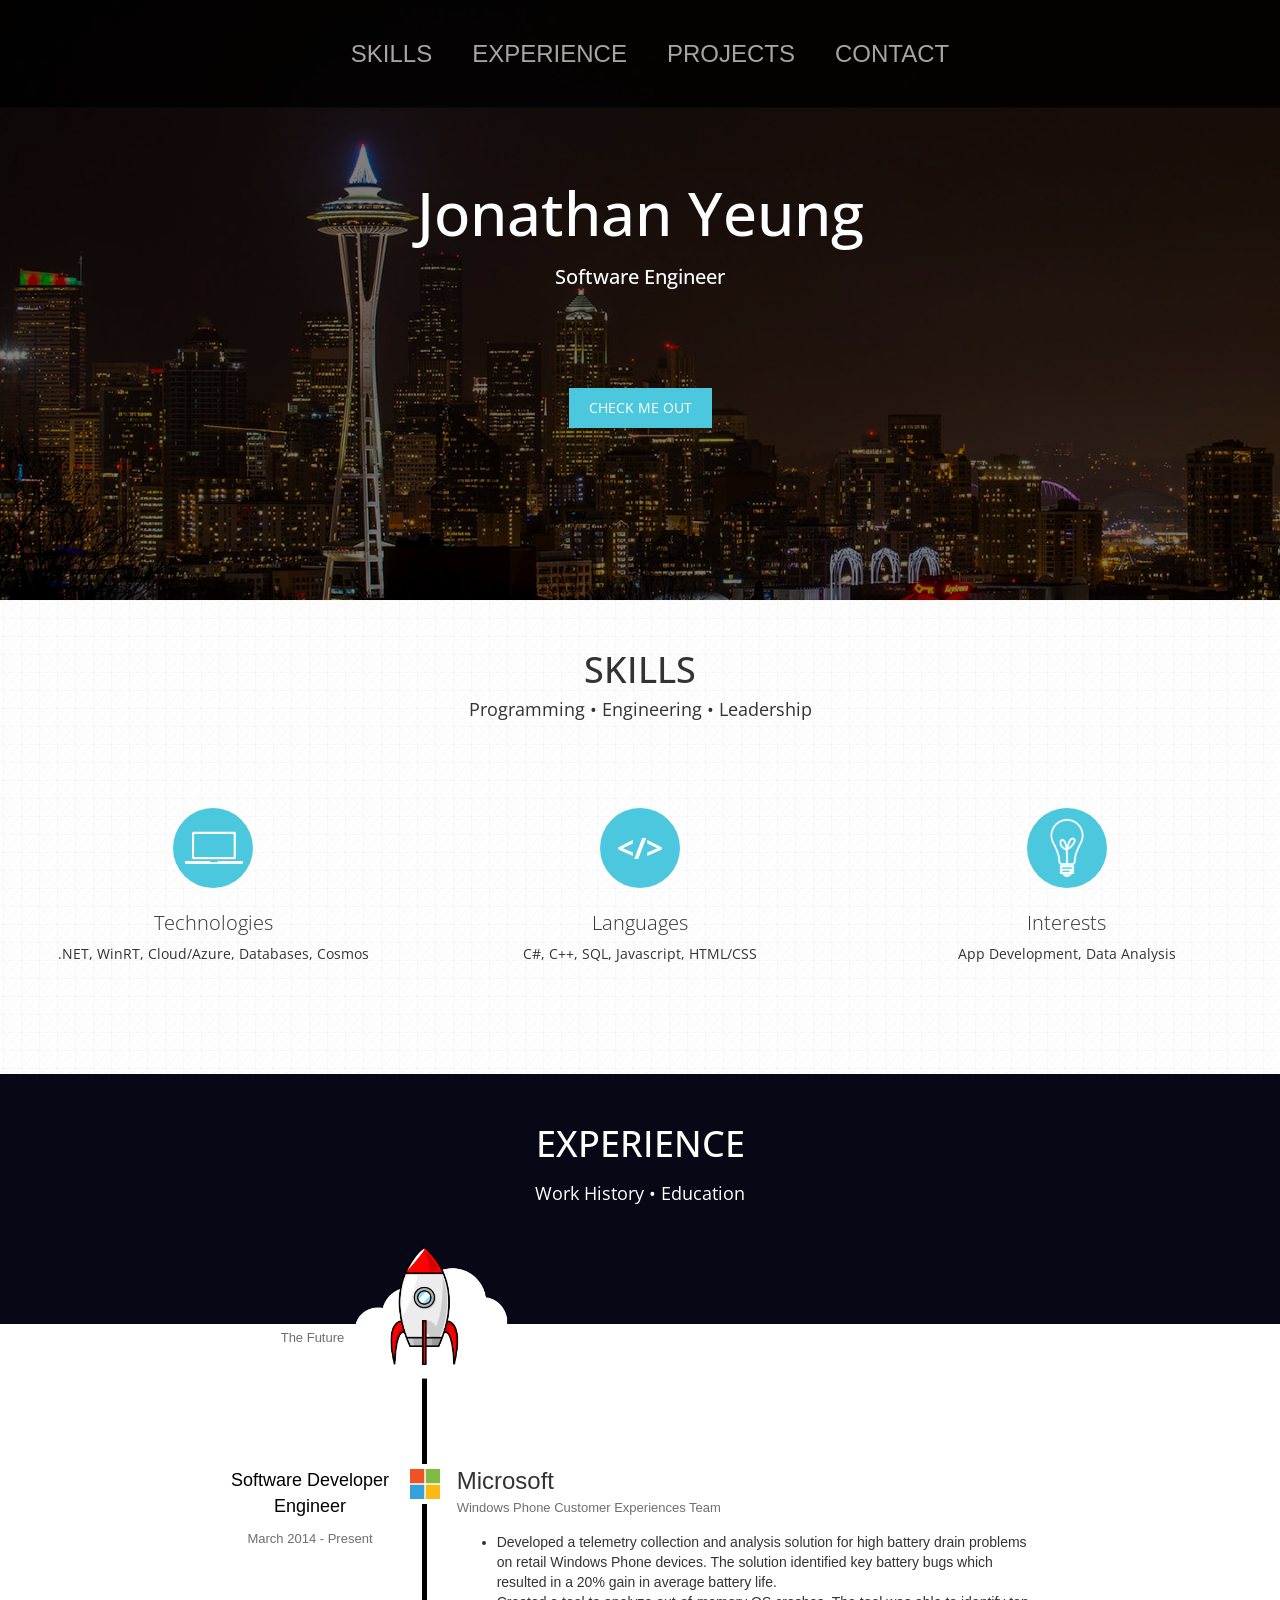
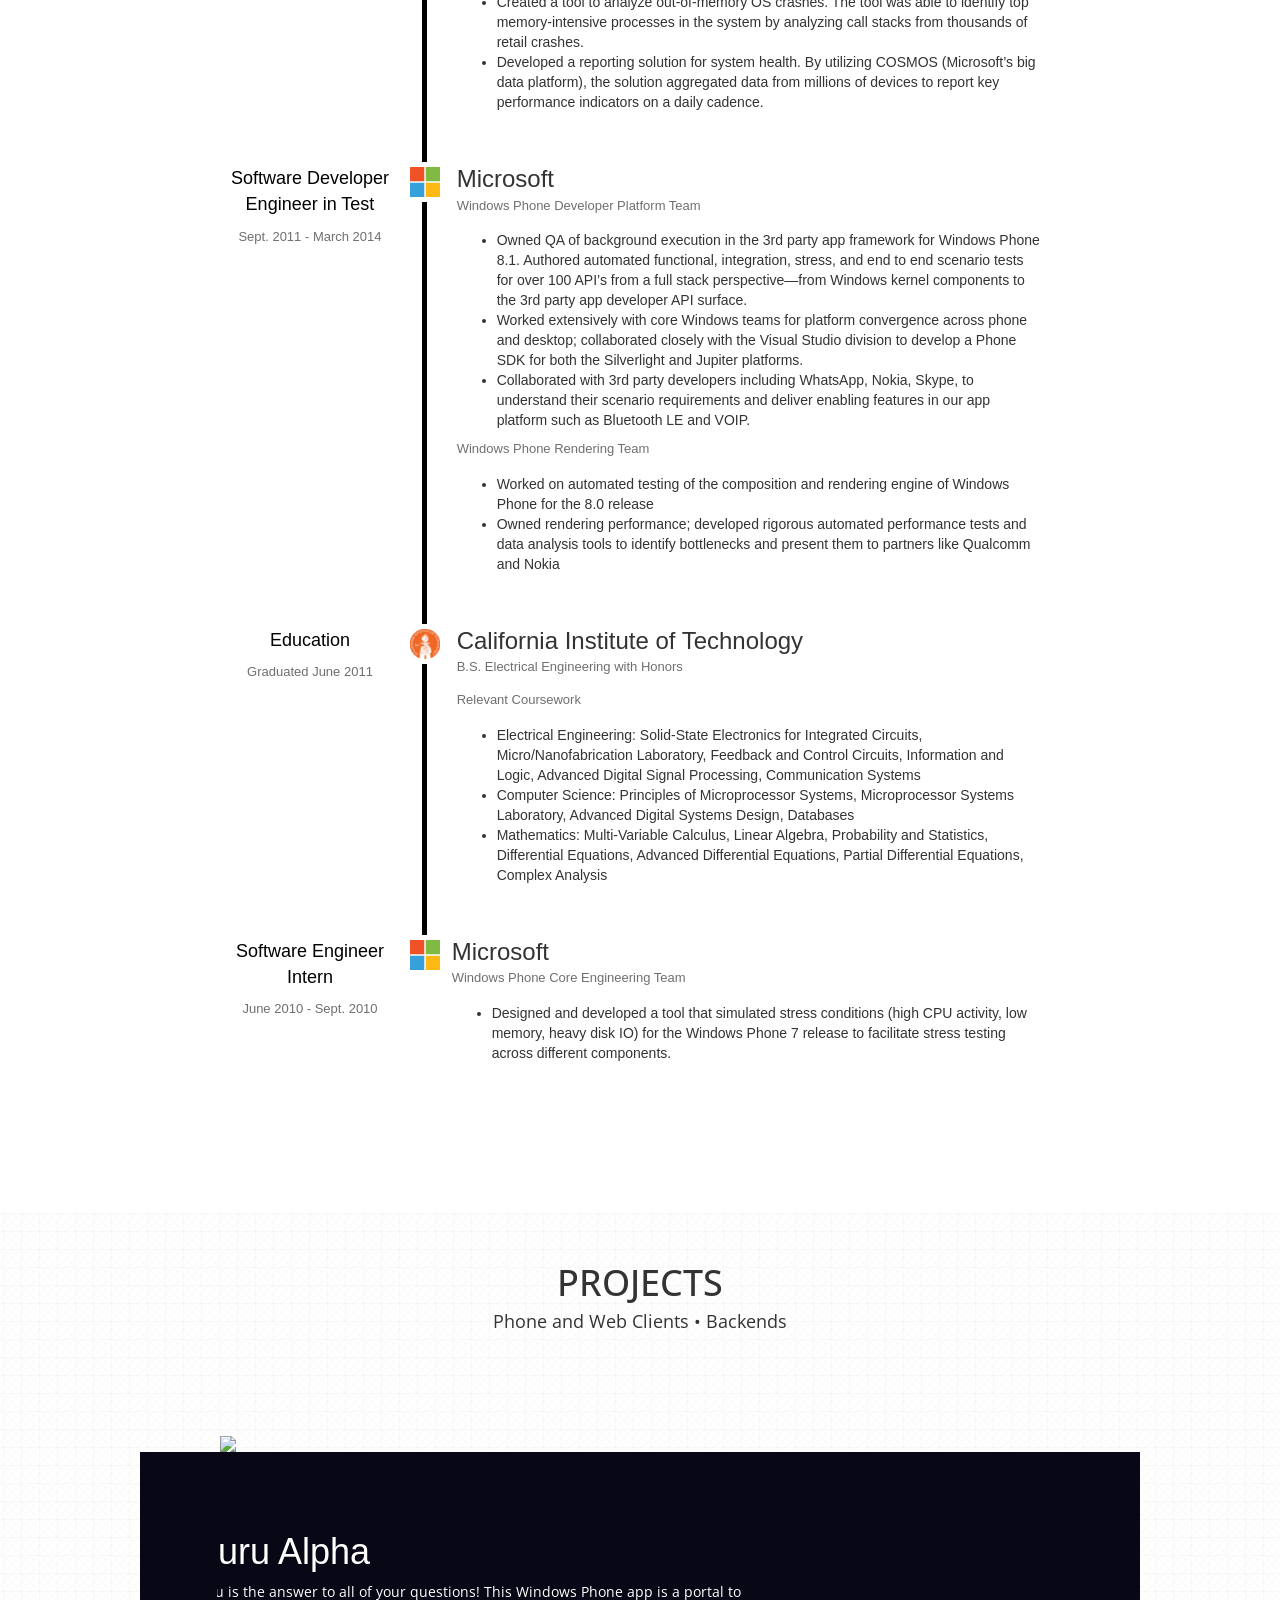
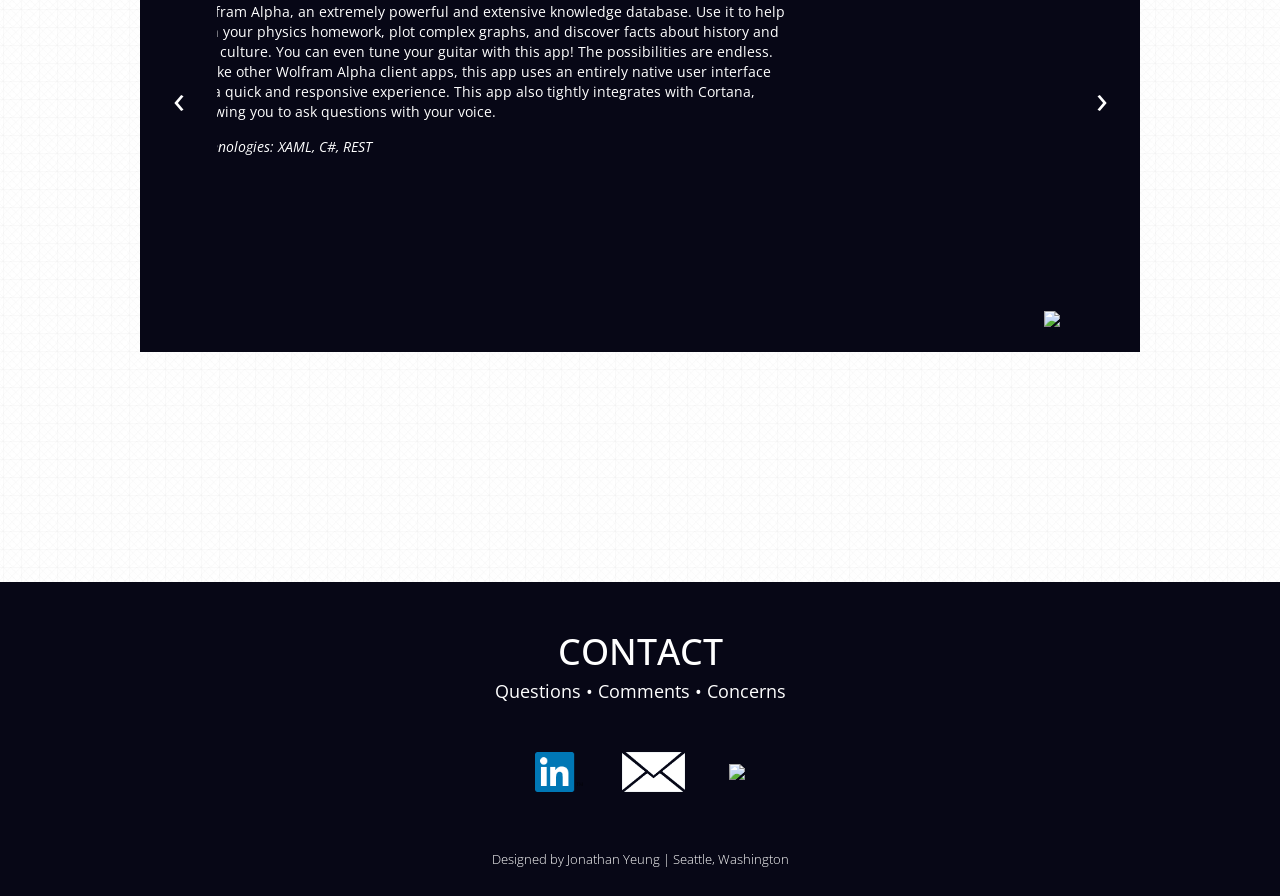
==== PersonalWebsite/PersonalWebsite/Index.html @ 5d7f63a7 "Minor Small Screen changes" ====
﻿<!DOCTYPE html>
<html xmlns="http://www.w3.org/1999/xhtml">
<head>
    <title>Jonathan Yeung</title>

    <meta name="viewport" content="width=device-width, initial-scale=1, minimum-scale=1">

    <!-- jQuery library -->
    <script src="https://ajax.googleapis.com/ajax/libs/jquery/1.11.1/jquery.min.js"></script>

    <!--jQuery UI Library-->
    <script src="https://code.jquery.com/ui/1.11.4/jquery-ui.min.js"></script>

    <!-- Latest compiled JavaScript -->
    <script src="http://maxcdn.bootstrapcdn.com/bootstrap/3.3.5/js/bootstrap.min.js"></script>

    <!--Local Javascript code-->
    <script src="JS/ProjectCarousel.js" type="text/javascript"></script>

    <script src="JS/NavBar.js" type="text/javascript"></script>

    <script src="JS/Main.js" type="text/javascript"></script>

    <!-- Latest compiled and minified CSS -->
    <link rel="stylesheet" href="http://maxcdn.bootstrapcdn.com/bootstrap/3.3.5/css/bootstrap.min.css">

    <link rel="stylesheet" href="CSS/MainPage.css" />
    <link rel="stylesheet" href="CSS/SkillsStyles.css" />
    <link rel="stylesheet" href="CSS/ExperienceStyles.css" />
    <link rel="stylesheet" href="CSS/ProjectsStyles.css" />
    <link rel="stylesheet" href="CSS/ContactStyles.css" />
    <link rel="stylesheet" href="CSS/NavBar.css" />

    <!--Fonts-->
    <link href='http://fonts.googleapis.com/css?family=Open+Sans' rel='stylesheet' type='text/css'>

</head>
<body>
    <div id="imageHeader" style="text-align:center;align-content:center;">

        <nav class="navbar navbar-inverse navbar-fixed-top navBarFixed">
            <!--<div class="container-fluid" id="navBarContainer">-->
            <div class="navbar-header">
                <p class="navbar-brand">Jonathan Yeung</p>
                <button type="button" class="navbar-toggle" data-toggle="collapse" data-target="#myNavbar">
                    <span class="icon-bar"></span>
                    <span class="icon-bar"></span>
                    <span class="icon-bar"></span>
                </button>
            </div>
            <div class="collapse navbar-collapse" id="myNavbar">
                <ul class="nav navbar-nav" id="navlist" style="overflow:hidden">
                    <li id="SkillsNavBarLi">
                        <div>
                            <a>SKILLS</a>
                        </div>
                    </li>
                    <li id="ExperienceNavBarLi">
                        <div>
                            <a>EXPERIENCE</a>
                        </div>
                    </li>
                    <li id="projectsNavBarLi">
                        <div>
                            <a>PROJECTS</a>
                        </div>
                    </li>
                    <li id="contactNavBarLi">
                        <div>
                            <a>CONTACT</a>
                        </div>
                    </li>
                </ul>
            </div>
            <!--</div>-->
        </nav>

        <div class="cover-image-container">
            <div class="darken-image-overlay"></div>
        </div>


        <div id="cover-image-content">
            <h1 id="headerName">Jonathan Yeung</h1>
            <h3 id="headerSubtext">Software Engineer</h3>
            <button id="check-me-out-button" class="accent-button">CHECK ME OUT</button>
        </div>

    </div>

    <div id="SkillsSection" class="row hatch-background">
        <div class="col-sm-12 skills-styles section-content">
            <div class="section-Header" style="margin-bottom:75px;">
                <h1 class="section-Titles">SKILLS</h1>
                <h5 class="section-Subtitles">Programming • Engineering • Leadership</h5>
            </div>

            <div class="col-sm-4">
                <div class="skills-circle">
                    <img class="skills-circle-content " src="Images/Skills/laptop.png" width="60" />
                </div>
                <h5>Technologies</h5>
                <p>.NET, WinRT, Cloud/Azure, Databases, Cosmos</p>
            </div>

            <div class="col-sm-4">
                <div class="skills-circle">
                    <p class="skills-circle-content">&#60;&sol;&#62;</p>
                </div>
                <h5>Languages</h5>
                <p>C#, C++, SQL, Javascript, HTML/CSS</p>
            </div>

            <div class="col-sm-4">
                <div class="skills-circle">
                    <img class="skills-circle-content" src="Images/Skills/lite-bulb-icon.png" width="60" />
                </div>
                <h5>Interests</h5>
                <p>App Development, Data Analysis</p>
            </div>
        </div>
    </div>

    <div id="ExperienceSection" class="row">
        <div class="col-sm-12 section-content">

            <div id="headerBackground" style="width:100%;height:250px;background-color:#070716">
                <div class="section-Header">
                    <h1 class="section-Titles" style="color:white;display:inline-block">EXPERIENCE</h1>
                    <h5 class="section-Subtitles" style="color:white">Work History • Education</h5>
                </div>
            </div>

            <div class="row">
                <div class="hidden-sm col-md-2"></div>

                <div id="timelineContainer" class="col-sm-12 col-md-8">

                    <div class="row">
                        <div class="col-sm-3" id="theFuture">
                            <p class="timelineEntryDate">The Future</p>
                        </div>
                        <div class="timelineDescription container col-sm-9">
                            <img class="rocketImage" src="Images/Experience/RocketProject.png" />
                        </div>

                    </div>


                    <div class="row">
                        <div class="timelineEntry col-sm-3">
                            <p class="timelineEntryHeading">Software Developer Engineer</p>
                            <p class="timelineEntryDate">March 2014 - Present</p>
                        </div>

                        <img class="eventImage" src="Images/Experience/microsoft_logo.svg" />

                        <div class="timelineDescription container col-sm-9">
                            <div class="timelineDescriptionMargins">
                                <div class="timelineDescriptionHeader">Microsoft</div>
                                <div class="timelineDescriptionSubheader">Windows Phone Customer Experiences Team</div>
                                <div class="timelineDescriptionContent">
                                    <ul>
                                        <li>Developed a telemetry collection and analysis solution for high battery drain problems on retail Windows Phone devices.  The solution identified key battery bugs which resulted in a 20% gain in average battery life. </li>
                                        <li>Created a tool to analyze out-of-memory OS crashes.  The tool was able to identify top memory-intensive processes in the system by analyzing call stacks from thousands of retail crashes.</li>
                                        <li>Developed a reporting solution for system health.  By utilizing COSMOS (Microsoft’s big data platform), the solution aggregated data from millions of devices to report key performance indicators on a daily cadence. </li>
                                    </ul>
                                </div>
                            </div>
                        </div>
                    </div>

                    <div class="row">
                        <div class="timelineEntry col-sm-3">
                            <p class="timelineEntryHeading">Software Developer Engineer in Test</p>
                            <p class="timelineEntryDate">Sept. 2011 - March 2014</p>
                        </div>

                        <img class="eventImage" src="Images/Experience/microsoft_logo.svg" />

                        <div class="timelineDescription container col-sm-9">
                            <div class="timelineDescriptionMargins">
                                <div class="timelineDescriptionHeader">Microsoft</div>
                                <div class="timelineDescriptionSubheader">Windows Phone Developer Platform Team</div>
                                <div class="timelineDescriptionContent">
                                    <ul>
                                        <li>Owned QA of background execution in the 3rd party app framework for Windows Phone 8.1.  Authored automated functional, integration, stress, and end to end scenario tests for over 100 API’s from a full stack perspective—from Windows kernel components to the 3rd party app developer API surface. </li>
                                        <li>Worked extensively with core Windows teams for platform convergence across phone and desktop; collaborated closely with the Visual Studio division to develop a Phone SDK for both the Silverlight and Jupiter platforms.  </li>
                                        <li>Collaborated with 3rd party developers including WhatsApp, Nokia, Skype, to understand their scenario requirements and deliver enabling features in our app platform such as Bluetooth LE and VOIP. </li>
                                    </ul>
                                </div>

                                <div class="timelineDescriptionSubheader">Windows Phone Rendering Team</div>
                                <div class="timelineDescriptionContent">
                                    <ul>
                                        <li>Worked on automated testing of the composition and rendering engine of Windows Phone for the 8.0 release</li>
                                        <li>Owned rendering performance; developed rigorous automated performance tests and data analysis tools to identify bottlenecks and present them to partners like Qualcomm and Nokia </li>
                                    </ul>
                                </div>
                            </div>
                        </div>
                    </div>

                    <div class="row">
                        <div class="timelineEntry col-sm-3">
                            <p class="timelineEntryHeading">Education</p>
                            <p class="timelineEntryDate">Graduated June 2011</p>
                        </div>

                        <img class="eventImage" src="Images/Experience/caltech-logo.jpg" />

                        <div class="timelineDescription container col-sm-9">
                            <div class="timelineDescriptionMargins">
                                <div class="timelineDescriptionHeader">California Institute of Technology</div>
                                <div class="timelineDescriptionSubheader">B.S. Electrical Engineering with Honors</div>
                                <div class="timelineDescriptionSubheader">Relevant Coursework</div>
                                <div class="timelineDescriptionContent">
                                    <ul>
                                        <li>Electrical Engineering: Solid-State Electronics for Integrated Circuits, Micro/Nanofabrication Laboratory, Feedback and Control Circuits, Information and Logic, Advanced Digital Signal Processing, Communication Systems </li>
                                        <li>Computer Science: Principles of Microprocessor Systems, Microprocessor Systems Laboratory, Advanced Digital Systems Design, Databases </li>
                                        <li>Mathematics: Multi-Variable Calculus, Linear Algebra, Probability and Statistics, Differential Equations, Advanced Differential Equations, Partial Differential Equations, Complex Analysis </li>
                                    </ul>
                                </div>
                            </div>
                        </div>
                    </div>

                    <div class="row">
                        <div class="timelineEntry col-sm-3" style="border-left:hidden">
                            <p class="timelineEntryHeading">Software Engineer Intern</p>
                            <p class="timelineEntryDate">June 2010 - Sept. 2010</p>
                        </div>

                        <img class="eventImage" src="Images/Experience/microsoft_logo.svg" />

                        <div class="timelineDescription container col-sm-9" style="border-left:hidden;">
                            <div class="timelineDescriptionMargins">
                                <div class="timelineDescriptionHeader">Microsoft</div>
                                <div class="timelineDescriptionSubheader">Windows Phone Core Engineering Team</div>
                                <div class="timelineDescriptionContent">
                                    <ul>
                                        <li>Designed and developed a tool that simulated stress conditions (high CPU activity, low memory, heavy disk IO) for the Windows Phone 7 release to facilitate stress testing across different components.</li>
                                    </ul>
                                </div>
                            </div>
                        </div>
                    </div>
                </div>

                <div class="hidden-sm col-md-2"></div>
            </div>
        </div>
    </div>

    <div id="ProjectsSection" class="row hatch-background">
        <div class="col-sm-12 section-content">
            <div class="section-Header" style="margin-bottom:100px;">
                <h1 class="section-Titles">PROJECTS</h1>
                <h5 class="section-Subtitles">Phone and Web Clients • Backends</h5>
            </div>

            <div class="projectCarousel container">
                <div id="wrapper">
                    <div class="carouselBackground dark-accent-color"></div>
                    <div id="carouselContent">
                        <div class="carouselItem" id="GuruCarousel">
                            <div class="picture">
                                <img src="/Images/GuruAlphaWithChassis.png"/>
                            </div>
                            <div class="contentContainer">
                                <div class="content">
                                    <h1 >Guru Alpha</h1>
                                    <p>
                                        Guru is the answer to all of your questions!  This Windows Phone app is a portal to Wolfram Alpha, an extremely powerful and extensive knowledge database.  Use it to help with your physics homework, plot complex graphs, and discover facts about history and pop culture.  You can even tune your guitar with this app!  The possibilities are endless.

                                        Unlike other Wolfram Alpha client apps, this app uses an entirely native user interface for a quick and responsive experience.  This app also tightly integrates with Cortana, allowing you to ask questions with your voice.
                                    </p>
                                    <p style="margin-top:15px;font-style:italic">Technologies: XAML, C#, REST</p>
                                </div>
                            </div>
                            <div class="badges">
                                <a target="_blank" href="http://www.windowsphone.com/en-us/store/app/guru-alpha/377191d1-e282-4c0f-8c45-fe780cd6ec84">
                                    <img src="/Images/462x120_WP_Store_cyan.png" width="150" />
                                </a>
                            </div>
                        </div>


                        <!--Ozwego-->
                        <div class="carouselItem" id="OzwegoCarousel">
                            <div class="leftContentContainer">
                                <div class="content" style="width:50%">
                                    <h1>Ozwego</h1>
                                    <p>
                                        Ozwego is a real-time multiplayer word game for the Windows Store. Ozwego mimics the gameplay of the popular fast paced game of Bananagrams. Users can find friends to play against, or face other online users through the matchmaking system.

                                        Ozwego uses the Xaml/C# framework for its client implementation. The UI is optimized for both touch and mouse, so that both desktop and tablet users can play competitively against each other.

                                        The backend is implemented in C# on a Windows Azure Virtual Machine, for a highly scalable solution that can support thousands of players. The backend was designed to be multi-instance with a frontend load balancer to guarantee the service will have 99.9% uptime as per Azure's Service Level Agreement.
                                    </p>
                                    <p style="margin-top:15px;font-style:italic">Technologies: Windows Azure, TCP, XAML, C#</p>
                                </div>
                            </div>
                            <div class="rightPicture">
                                <img src="/Images/Tablet_Ozwego_left_angle_1.png" width="100%" />
                                <!--<img src="/Images/Tablet_Ozwego_left_angle_1.png" width="450" />-->
                            </div>
                            <div class="badges" style="bottom:7%">
                                <a target="_blank" href="https://github.com/jonathanyeung/ozwego">
                                    <img src="/Images/GitHub-Mark-Light-120px-plus.png" width="40" style="float:left;clear:both;" />
                                    <img src="/Images/GitHub_Logo.png" width="40" style="float:left;clear:both" />
                                </a>
                            </div>
                        </div>

                        <!--Point Reader-->
                        <div class="carouselItem" id="PointReaderCarousel">
                            <div class="picture">
                                <img src="/Images/PointReaderWithChassis.png" width="300" />
                            </div>
                            <div class="contentContainer">
                                <div class="content">
                                    <h1>Point Reader</h1>
                                    <p>
                                        Point Reader is a Windows Phone app that lets you speed read through a method called rapid
                                        serial visual presentation. When people read books, they have to
                                        carefully scrutinize each word and reset their gaze when the end
                                        of a line is reached. Considering how many lines are in a novel,
                                        this slow down can be a significant amount of time! Point reader
                                        flashes words one by one in a fixed position, so that your eyes
                                        can remain focused in one spot. This results in faster reading
                                        speeds. Researchers have found that with this technique, people
                                        are able to read 33% faster on average. With practice, people can
                                        read even faster.
                                    </p>
                                    <p style="margin-top:15px;font-style:italic">Technologies: Silverlight, XAML, C#, OAuth</p>
                                </div>
                            </div>
                            <div class="badges">
                                <a target="_blank" href="http://www.windowsphone.com/en-us/store/app/point-reader/8940b4e1-c8dc-424a-9d30-098ef9911dcb">
                                    <img src="/Images/462x120_WP_Store_cyan.png" width="150" />
                                </a>
                            </div>
                        </div>
                    </div>
                </div>
                <button class="prevButton dark-accent-color">
                    <p>&#8249;</p>
                </button>

                <button class="nextButton dark-accent-color">
                    <p>&#8250;</p>
                </button>
            </div>
        </div>
    </div>


    <div id="ContactSection" class="row  dark-accent-color">
        <div class="col-sm-12 section-content" style="margin-bottom:0px;">
            <h1 class="section-Titles" style="color:white">CONTACT</h1>
            <h5 class="section-Subtitles" style="color:white">Questions  •  Comments  •  Concerns</h5>

            <br />
            <br />

            <div>
                <ul id="contactLinks">

                    <li style="padding-right:35px">
                        <a target="_blank" href="https://www.linkedin.com/profile/view?id=282180534">
                            <img src="Images/Contact/In-2C-54px-TM.png" />
                        </a>
                    </li>
                    <li>
                        <a target="_top" href="mailto:jonathanyeung@outlook.com">
                            <img src="Images/Contact/Mail.png" />
                        </a>
                    </li>
                    <li>
                        <a target="_blank" href="https://www.facebook.com/jonathan.w.yeung">
                            <img src="/Images/Contact/FB-f-Logo__blue_58.png" />
                        </a>
                    </li>
                    <!--<li>
                        <a target="_blank" href="https://twitter.com/YEUNG_MONEY">
                            <img src="Images/Contact/TwitterLogo.png" width="40" />
                        </a>
                    </li>-->
                </ul>
            </div>

            <br />
            <br />

            <h5 class="contactSubText">Designed by Jonathan Yeung | Seattle, Washington</h5>

            <br />
        </div>
    </div>

</body>
</html>
---- PersonalWebsite/PersonalWebsite/CSS/MainPage.css ----
﻿body {
    overflow-x: hidden;
}

.hatch-background {
    background-image: url(../Images/pattern-grid@1x.jpg);
    background-repeat: repeat;
    background-color: red;
    background-size: 18px 18px;
}

.column-reference {
    text-align: center;
    background-color: lightgreen;
    height: 50px;
}

#headerName {
    font-size: 60px;
}

#headerSubtext {
    font-size: 20px;
    margin-bottom: 100px;
}

#cover-image-content {
    position: absolute;
    top: 160px;
    width: 800px;
    margin-left: -400px;
    left: 50%;
    font-family: 'Open Sans', sans-serif;
    color: white;
}

.cover-image-container {
    position: relative;
    width: 100%;
    height: 600px;
    background-size: cover;
    background-image: url("../Images/SkylineForWebsite.jpg");
    background-position: 50% 20%;
    margin: 0 auto;
}

    .cover-image-container img.wide {
        max-width: 100%;
        max-height: 100%;
        height: auto;
    }

    .cover-image-container img.tall {
        max-height: 100%;
        max-width: 100%;
        width: auto;
    }

​ .section-Header {
    margin-bottom: 100px;
}

.section-Titles {
    font-family: "Open Sans", sans-serif;
    margin-top: 50px;
    font-size: 36px;
    font-weight: 500;
}

.section-Subtitles {
    font-family: "Open Sans", sans-serif;
    font-size: 18px;
    font-weight: 400;
}

.section-content {
    text-align: center;
    margin-bottom: 100px;
}

/*Used to darken a background image to de-emphasize it.*/
.darken-image-overlay {
    width: 100%;
    height: 100%;
    background-color: black;
    position: absolute;
    top: 0;
    left: 0;
    opacity: .5;
}

.accent-button {
    color: white;
    background-color: #4bc8de;
    border-width: 0px;
    font-family: 'Open Sans', sans-serif;
    padding: 10px 20px 10px 20px;
}

.accent-color {
    background-color: #4bc8de;
}

.dark-accent-color {
    background-color: #070716;
}

button:focus {
    outline: 0;
}

a:hover {
    text-decoration: none;
}

/*Small Screens (Phones)*/
@media (max-width: 768px) {
    #headerName {
        font-size: 40px;
    }

    #headerSubtext {
        font-size: 18px;
    }

    .cover-image-container {
        height: 500px;
    }

    .section-Titles {
        font-family: "Open Sans", sans-serif;
        margin-top: 30px;
        font-size: 28px;
        font-weight: 500;
    }

    .section-Subtitles {
        font-family: "Open Sans", sans-serif;
        font-size: 14px;
        font-weight: 400;
    }

    /*​ .section-Header {
        margin-bottom: 50px;
    }*/
}
---- PersonalWebsite/PersonalWebsite/CSS/SkillsStyles.css ----
﻿.skills-styles {
    background-image: url(../Images/pattern-grid@1x.jpg);
    background-repeat: repeat;
    background-color: red;
    background-size: 18px 18px;
}

.skills-circle {
    display: inline-block;
    width: 80px;
    height: 80px;
    border-radius: 40px;
    -webkit-border-radius: 40px;
    -moz-border-radius: 40px;
    background-color: #4bc8de;
    margin: 1em;
    text-align: center;
        
}

.skills-circle-content{
    color: white;
    vertical-align: middle;
    font-size: 30px;
    font-weight: bold;  
    text-align: center;
    position: relative;
    top: 50%;
    -ms-transform: translateY(-50%);
    -webkit-transform: translateY(-50%);
    transform: translateY(-50%);
}

h5{
    font-family:"Open Sans", sans-serif;
    font-weight: 300;
    font-size: 20px;
}

p{
    font-family:"Open Sans", sans-serif;
    font-weight: 400;
    font-size: 14px;
}
---- PersonalWebsite/PersonalWebsite/CSS/ExperienceStyles.css ----
﻿#timelineContainer {
    align-content: center;
}

.timelineEntry {
    float: left;
    padding-right: 20px;
    vertical-align: middle;
    margin-top: 4px;
}

.timelineEntryHeading {
    font-size: large;
    color: black;
    font-family: 'Segoe UI', Tahoma, Geneva, Verdana, sans-serif;
    font-weight: 500;
    vertical-align: middle;
}

.timelineEntryDate {
    font-size: small;
    font-weight: 400;
    opacity: .7;
    font-family: 'Segoe UI', Tahoma, Geneva, Verdana, sans-serif;
}

.timelineDescription {
    float: left;
    padding-left: 30px;
    border-left: thick solid black;
    font-family: 'Segoe UI', Tahoma, Geneva, Verdana, sans-serif;
}

.timelineDescriptionMargins {
    margin-bottom: 50px;
    margin-right: 20px;
}

.timelineDescriptionHeader {
    font-size: x-large;
    text-align: left;
}

.timelineDescriptionSubheader {
    font-size: small;
    opacity: .7;
    text-align: left;
    margin-bottom: 15px;
}

.timelineDescriptionContent {
    text-align: left;
}

.eventImage {
    position: absolute;
    width: 40px;
    height: 40px;
    margin-left: -17px;
    background-color: white;
    border-width: 5px;
    border-color: white;
    border-style: solid;
    z-index: 10;
    left:25%;
}


.rocketImage {
    float: left;
    width: 200px;
    margin-left: -130px;
    margin-top: -120px;
    margin-bottom: 60px;
}

#theFuture {
    z-index: 10;
    margin-top: 5px;
}

.navbar-brand {
    visibility: collapse;
}


@media (max-width: 768px) {

    .timelineDescription {
        margin-left: 40px;
    }

    .timelineEntry {
        margin-left: 40px;
        border-left: thick solid black;
        text-align: left;
    }

    .timelineEntryHeading {
        margin-left: 10px;
    }

    .timelineEntryDate {
        margin-left: 10px;
    }

    .eventImage {
        left: 40px;
    }

    .rocketImage {
        /*float:none;
        left:0;*/
        margin-top: -160px;
    }

    #theFuture {
        margin-left: 80px;
        position: absolute;
    }
}
---- PersonalWebsite/PersonalWebsite/CSS/ProjectsStyles.css ----
﻿.projectCarousel {
    width: 100%;
    max-width: 1100px;
    height: 500px;
    position: relative;
    display: table;
    margin: auto;
    margin-bottom: 100px;
    padding-left: 50px;
    padding-right: 50px;
}

.carouselBackground {
    width: calc(100% - 100px);
    max-width: 1000px;
    height: 500px;
    position: absolute;
    margin-top: 20px;
    left: 50px;
}

#wrapper {
    width: 100%;
    max-width: 1000px;
    height: 550px;
}

#carouselContent {
    position: relative;
    overflow-x: hidden;
    overflow-y: hidden;
    width: 100%;
    max-width: 100%;
}

.carouselItem {
    position: relative;
    float: left;
    width: 100%;
    max-width: 1000px;
    height: 550px;
}

.picture {
    float: left;
    /*width: 300px;*/
    vertical-align: central;
    margin-left: 8%;
    margin-right: 5%;
    overflow: visible;
}

.content {
    vertical-align: central;
    text-align: left;
    max-width: 600px;
    display: table-cell;
    color: white;
    font-family: 'Segoe UI', Tahoma, Geneva, Verdana, sans-serif;
}

.contentContainer {
    display: table;
    vertical-align: central;
    margin-left: 50px;
    margin-top: 8%;
    margin-right: 3%;
}

.leftContentContainer {
    float: left;
    display: table;
    vertical-align: central;
    margin-top: 7%;
    margin-left: 8%;
    width: 42%;
}

.prevButton, .nextButton {
    outline: none;
    position: absolute;
    width: 7%;
    height: 500px;
    color: white;
    border-width: 0px;
    top: 20px;
    padding: 0;
}

    .prevButton p, .nextButton p {
        font-size: 40px;
    }

.prevButton {
    left: 50px;
}

.nextButton {
    right: 50px;
}

.rightPicture {
    width: 42%;
    float: left;
    margin-top: 7%;
}

#OzwegoCarousel {
    height: 0;
    visibility: collapse;
}

#PointReaderCarousel {
    height: 0;
    visibility: collapse;
}

.picture img {
    width: 100%;
    max-width: 300px;
}

.badges {
    position: absolute;
    right: 8%;
    bottom: 10%;
}

@media (max-width: 768px) {
    .picture img {
        width: 100%;
        max-width: 150px;
    }

    .rightPicture img {
        width: 100%;
        max-width: 150px;
    }

    .picture {
        position: absolute;
        right: 0px;
        margin: 30px;
        margin-top: 12%;
    }

    .rightPicture {
        position: absolute;
        right: 0px;
        margin: 30px;
        margin-top: 12%;
        width: auto;
    }

    .contentContainer {
        margin-top: 12%;
        float: left;
        margin-right: 210px;
    }

    .leftContentContainer {
        margin-top: 12%;
        float: left;
        margin-right: 210px;
        width: auto;
    }

    .prevButton, .nextButton {
        /*outline: none;*/
        outline: thin;
        position: absolute;
        width: 12%;
        height: 12%;
        color: white;
        border-width: 0px;
        /*top: 20px;*/
        line-height: 7%;
    }

        .prevButton p, .nextButton p {
            font-size: 40px;
        }

    .nextButton {
        left: calc(50px + 12%);
    }

    .projectCarousel {
        padding-left: 20px;
        padding-right: 20px;
    }

    .carouselBackground {
        width: calc(100% - 40px);
        left: 20px;
    }


    .badges {
        position: absolute;
        right: 30px;
        bottom: 10%;
    }
}
---- PersonalWebsite/PersonalWebsite/CSS/ContactStyles.css ----
﻿.contactSubText {
    color: white;
    font-family: "Open Sans", sans-serif;
    font-size: 13px;
}

#contactLinks li {
    display: inline;
    list-style-type: none;
    padding-right:40px;
}

#contactLinks {
    padding-right:0px;
}

#contactLinks img {
    height: 40px;
}
---- PersonalWebsite/PersonalWebsite/CSS/NavBar.css ----
﻿/*#region Default Styling */

.navBarFixed {
    background-color: black;
    height: 108px;
    margin-bottom: 0px;
    opacity: .8;
}

#myNavBar {
    font-family: 'Open Sans', sans-serif;
}

#navlist {
    display: inline-block;
    float: none;
}

    #navlist li > div {
        display: table;
        vertical-align: middle;
    }

        #navlist li > div > a {
            display: table-cell;
            color: white;
            opacity: .8;
            cursor: pointer;
        }

.navlistButton {
    border: hidden;
    background: transparent;
}

.navbar-brand{
    margin-left:20px;
    padding:0;
}

.navbar-toggle{
    margin-top:17px;
}

/*#endregion Default Styling*/

/*#region Medium+ Screen Size */

.navBarFixed.lg {
    height: 68px;
}

.navbar-brand.lg {
    visibility: collapse;
    width: 0;
}

#navlist li a.lg {
    display: inline;
    list-style-type: none;
    padding-left: 20px;
    padding-right: 20px;
    line-height: 68px;
    text-align: center;
    font-size: 18px;
}


/*#endregion Medium+ Screen Size*/

/*#region Medium+ Screen Size, ViewPort @ Top*/

.navBarFixed.top {
    height: 108px;
}

#navlist.top {
    font-size: 24px;
}

#navlist li a.top {
    display: inline;
    list-style-type: none;
    padding-left: 20px;
    padding-right: 20px;
    line-height: 108px;
    text-align: center;
}

.navbar-brand.top {
    visibility: collapse;
    width: 0;
    color: red;
}

/*#endregion Medium+ Screen Size, ViewPort @ Top*/

/*#region Small Screen Size*/

.navbar-brand.sm {
    visibility: visible;
    width: auto;
    line-height:68px;
}

.navBarFixed.sm {
    height: auto;
    background-color: #070716;
    opacity: 1;
    padding: 0px;
    height: 68px !important;
    overflow:visible;
}

/*.navBarContainer.sm {
    padding: 0px;
    height: auto;
    line-height: none;
}*/

#navlist li a.sm {
    line-height: 48px !important;
    font-size: 18px !important;
}

.navbar-header.sm {
    margin: 0;
    height:68px;
   
}

#navlist.sm {
    width: 100%;
    margin: 0;
    background-color: #070716;
    padding-left: 20px;
}

#navlist li.sm {
    display: inline;
    list-style-type: none;
    padding-left: 0px;
    padding-right: 0px;
    line-height: normal;
    text-align: center;
}

#myNavbar.sm {
    margin: 0px;
    padding: 0px;
}


/*#endregion Small Screen Size*/
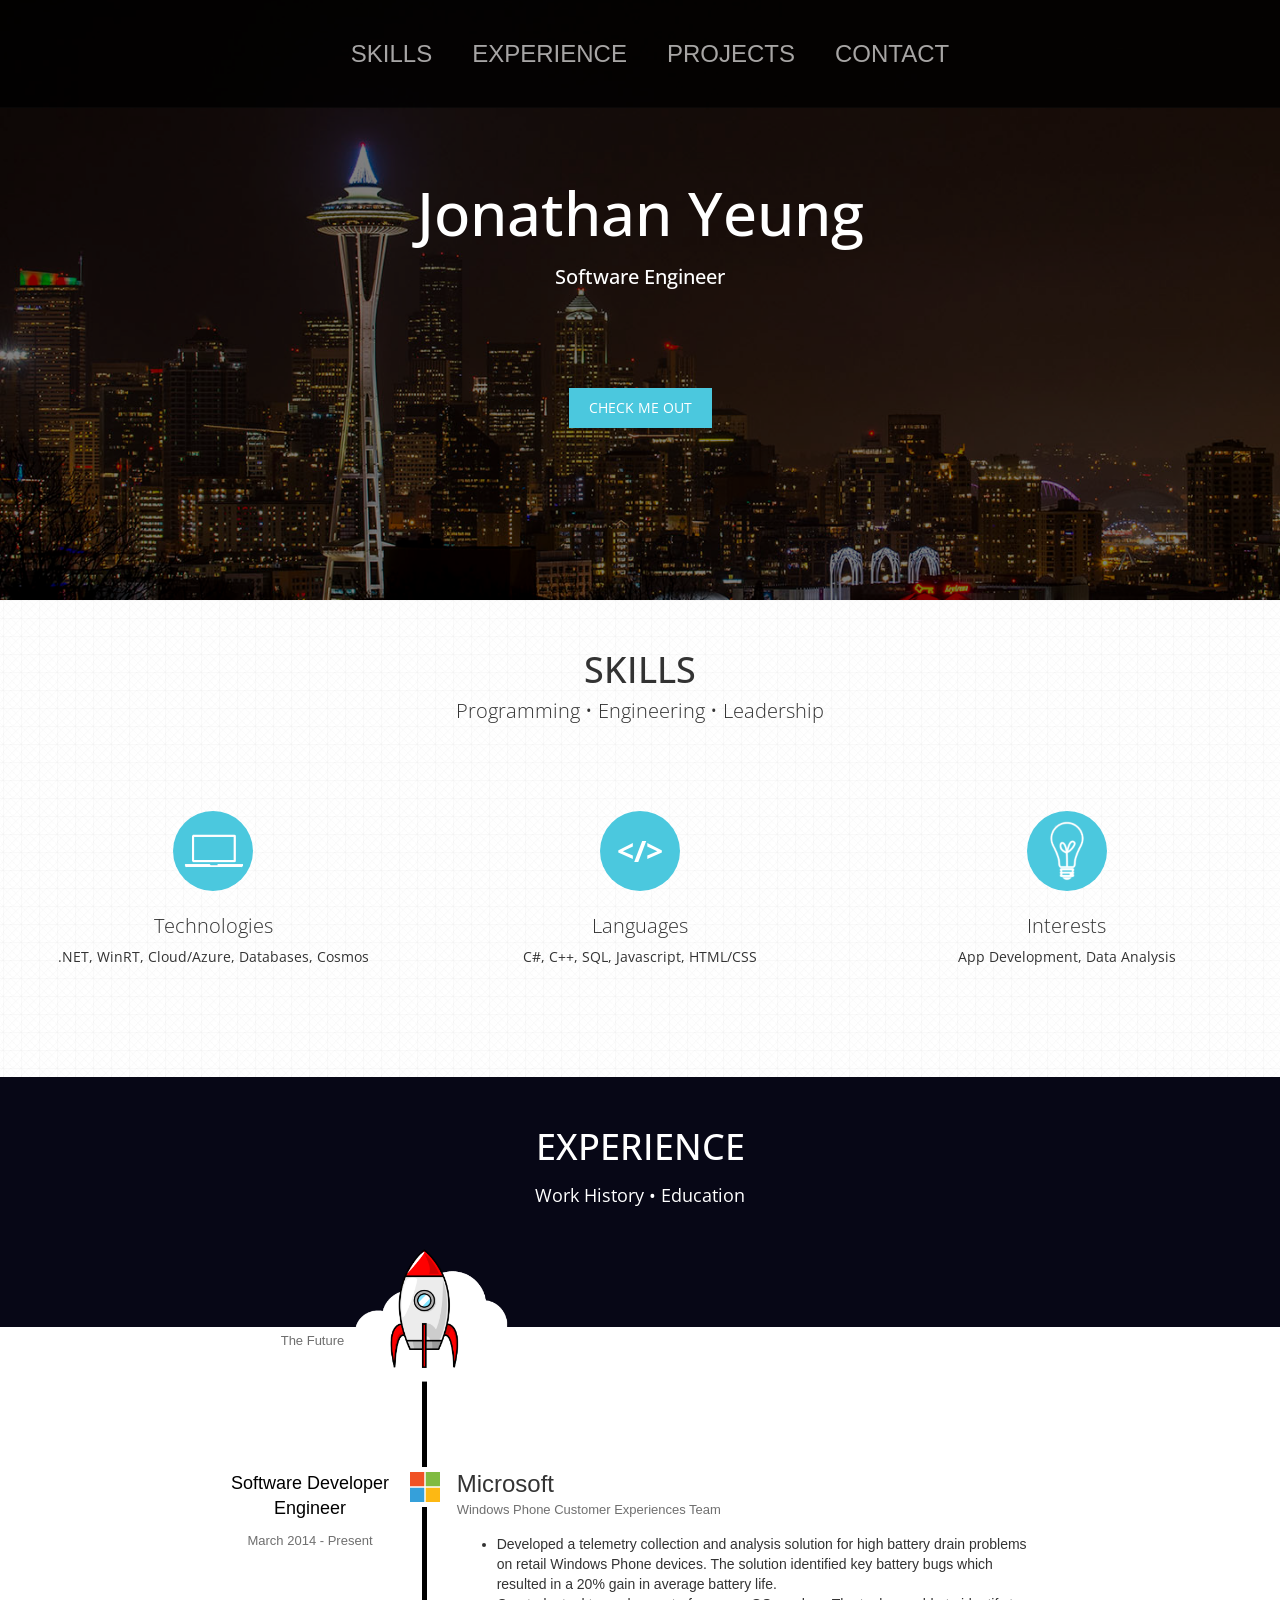
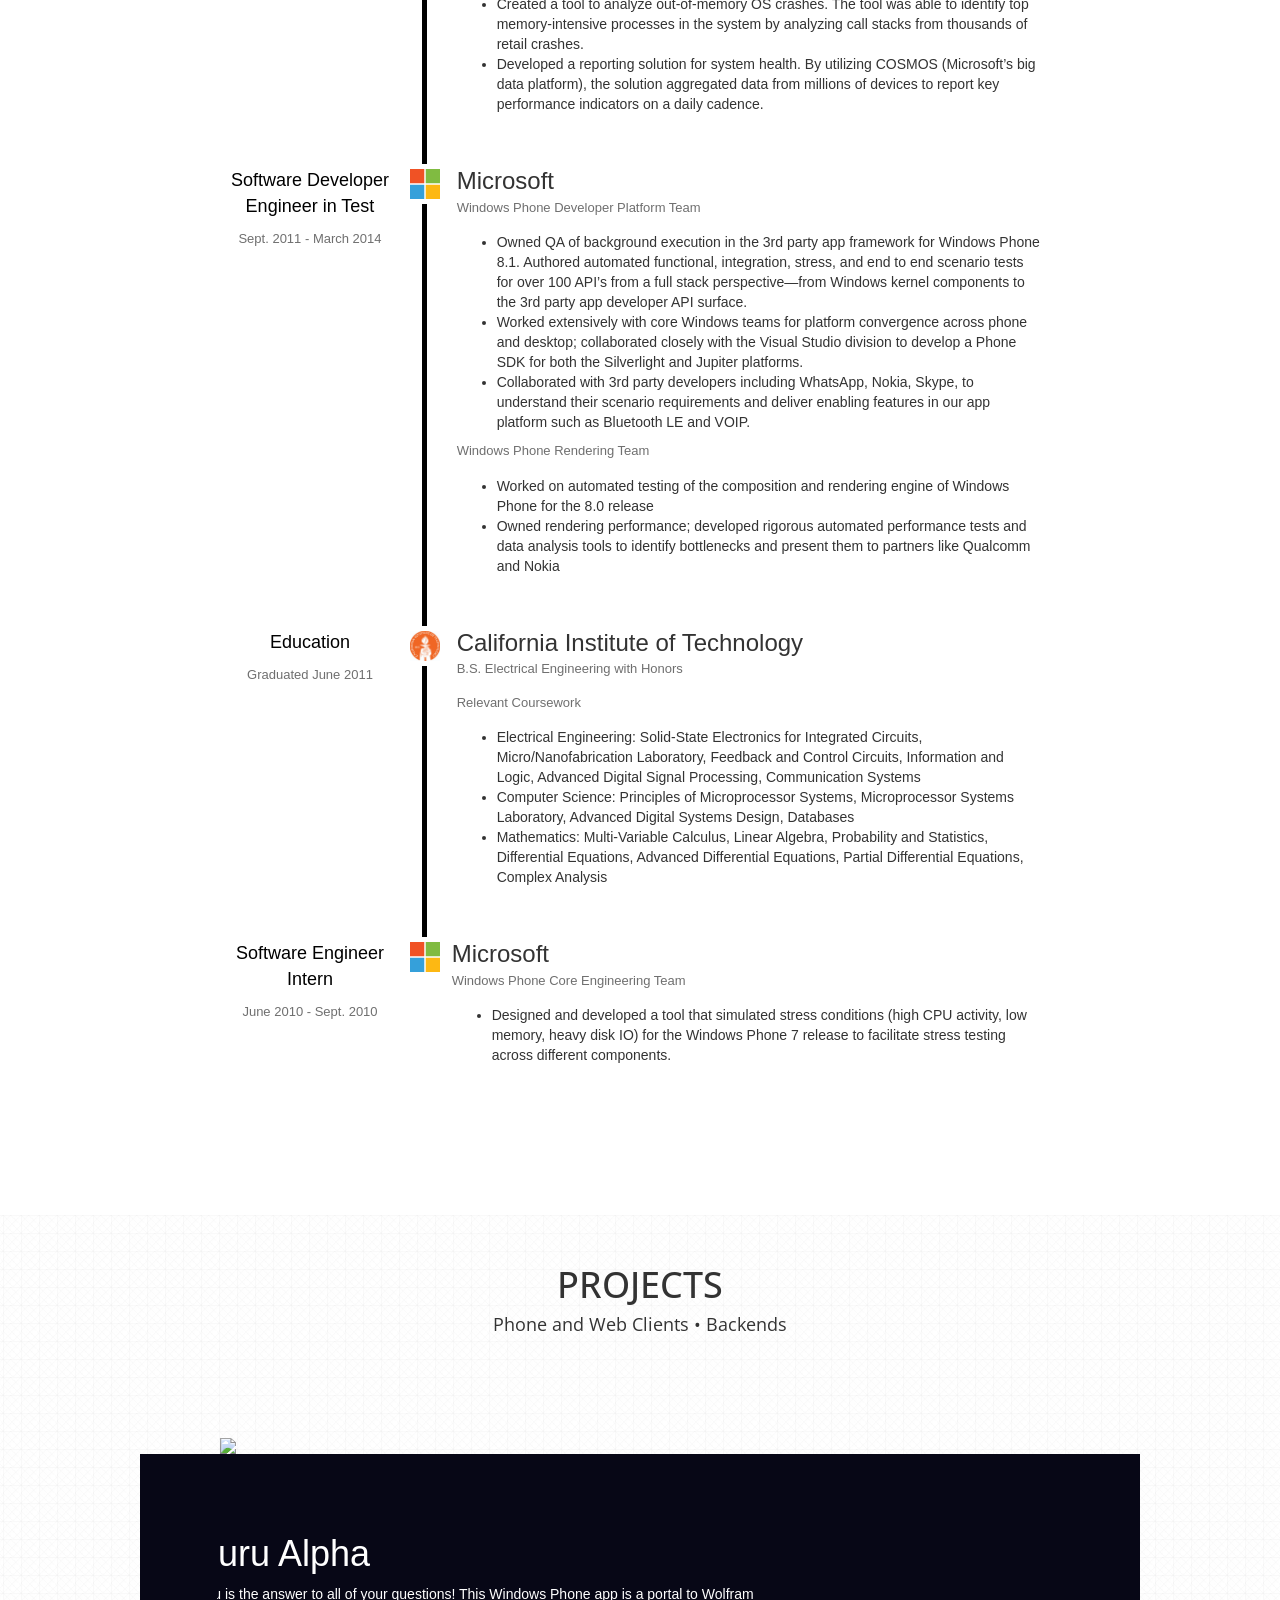
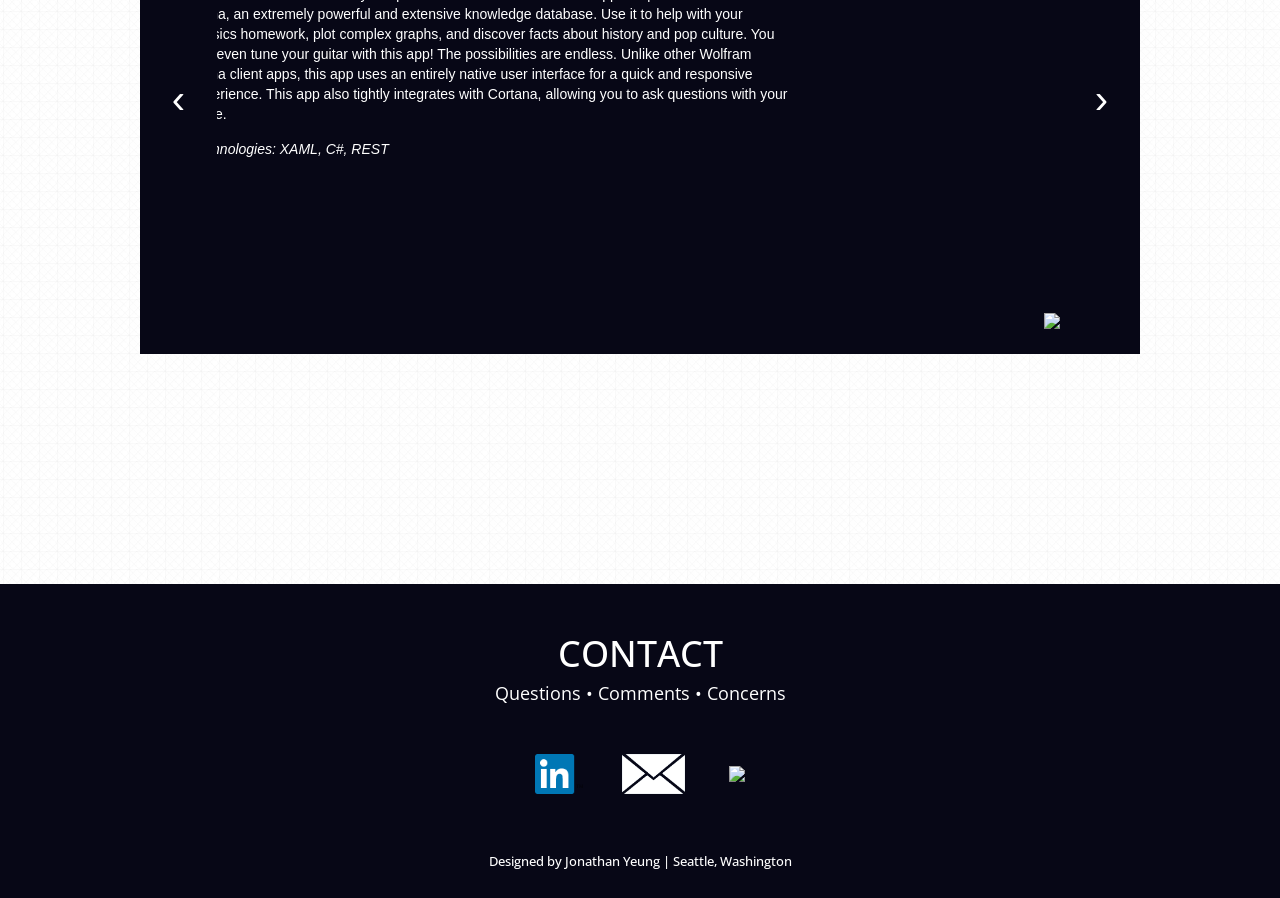
==== commit 4517196a: "Merging all CSS Files into one for Performance" ====
--- a/PersonalWebsite/PersonalWebsite/Index.html
+++ b/PersonalWebsite/PersonalWebsite/Index.html
@@ -24,380 +24,376 @@
     <!-- Latest compiled and minified CSS -->
     <link rel="stylesheet" href="http://maxcdn.bootstrapcdn.com/bootstrap/3.3.5/css/bootstrap.min.css">
 
-    <link rel="stylesheet" href="CSS/MainPage.css" />
-    <link rel="stylesheet" href="CSS/SkillsStyles.css" />
-    <link rel="stylesheet" href="CSS/ExperienceStyles.css" />
-    <link rel="stylesheet" href="CSS/ProjectsStyles.css" />
-    <link rel="stylesheet" href="CSS/ContactStyles.css" />
-    <link rel="stylesheet" href="CSS/NavBar.css" />
+    <link rel="stylesheet" href="CSS/jyStyles.css" />
 
     <!--Fonts-->
     <link href='http://fonts.googleapis.com/css?family=Open+Sans' rel='stylesheet' type='text/css'>
 
 </head>
 <body>
-    <div id="imageHeader" style="text-align:center;align-content:center;">
-
-        <nav class="navbar navbar-inverse navbar-fixed-top navBarFixed">
-            <!--<div class="container-fluid" id="navBarContainer">-->
-            <div class="navbar-header">
-                <p class="navbar-brand">Jonathan Yeung</p>
-                <button type="button" class="navbar-toggle" data-toggle="collapse" data-target="#myNavbar">
-                    <span class="icon-bar"></span>
-                    <span class="icon-bar"></span>
-                    <span class="icon-bar"></span>
-                </button>
-            </div>
-            <div class="collapse navbar-collapse" id="myNavbar">
-                <ul class="nav navbar-nav" id="navlist" style="overflow:hidden">
-                    <li id="SkillsNavBarLi">
-                        <div>
-                            <a>SKILLS</a>
-                        </div>
-                    </li>
-                    <li id="ExperienceNavBarLi">
-                        <div>
-                            <a>EXPERIENCE</a>
-                        </div>
-                    </li>
-                    <li id="projectsNavBarLi">
-                        <div>
-                            <a>PROJECTS</a>
-                        </div>
-                    </li>
-                    <li id="contactNavBarLi">
-                        <div>
-                            <a>CONTACT</a>
-                        </div>
-                    </li>
-                </ul>
-            </div>
-            <!--</div>-->
-        </nav>
-
-        <div class="cover-image-container">
-            <div class="darken-image-overlay"></div>
-        </div>
-
-
-        <div id="cover-image-content">
-            <h1 id="headerName">Jonathan Yeung</h1>
-            <h3 id="headerSubtext">Software Engineer</h3>
-            <button id="check-me-out-button" class="accent-button">CHECK ME OUT</button>
-        </div>
-
+    <div style="overflow-x:hidden;">
+        <div id="imageHeader" style="text-align:center;align-content:center;">
+
+            <nav class="navbar navbar-inverse navbar-fixed-top navBarFixed">
+                <!--<div class="container-fluid" id="navBarContainer">-->
+                <div class="navbar-header">
+                    <p class="navbar-brand">Jonathan Yeung</p>
+                    <button type="button" class="navbar-toggle" data-toggle="collapse" data-target="#myNavbar">
+                        <span class="icon-bar"></span>
+                        <span class="icon-bar"></span>
+                        <span class="icon-bar"></span>
+                    </button>
+                </div>
+                <div class="collapse navbar-collapse" id="myNavbar">
+                    <ul class="nav navbar-nav" id="navlist" style="overflow:hidden">
+                        <li id="SkillsNavBarLi">
+                            <div>
+                                <a>SKILLS</a>
+                            </div>
+                        </li>
+                        <li id="ExperienceNavBarLi">
+                            <div>
+                                <a>EXPERIENCE</a>
+                            </div>
+                        </li>
+                        <li id="projectsNavBarLi">
+                            <div>
+                                <a>PROJECTS</a>
+                            </div>
+                        </li>
+                        <li id="contactNavBarLi">
+                            <div>
+                                <a>CONTACT</a>
+                            </div>
+                        </li>
+                    </ul>
+                </div>
+                <!--</div>-->
+            </nav>
+
+            <div class="cover-image-container">
+                <div class="darken-image-overlay"></div>
+            </div>
+
+
+            <div id="cover-image-content">
+                <h1 id="headerName">Jonathan Yeung</h1>
+                <h3 id="headerSubtext">Software Engineer</h3>
+                <button id="check-me-out-button" class="accent-button">CHECK ME OUT</button>
+            </div>
+
+        </div>
+
+        <div id="SkillsSection" class="row hatch-background">
+            <div class="col-sm-12 skills-styles section-content">
+                <div class="section-Header" style="margin-bottom:75px;">
+                    <h1 class="section-Titles">SKILLS</h1>
+                    <h5 class="section-Subtitles">Programming • Engineering • Leadership</h5>
+                </div>
+
+                <div class="col-sm-4">
+                    <div class="skills-circle">
+                        <img class="skills-circle-content " src="Images/Skills/laptop.png" width="60" />
+                    </div>
+                    <h5>Technologies</h5>
+                    <p>.NET, WinRT, Cloud/Azure, Databases, Cosmos</p>
+                </div>
+
+                <div class="col-sm-4">
+                    <div class="skills-circle">
+                        <p class="skills-circle-content">&#60;&sol;&#62;</p>
+                    </div>
+                    <h5>Languages</h5>
+                    <p>C#, C++, SQL, Javascript, HTML/CSS</p>
+                </div>
+
+                <div class="col-sm-4">
+                    <div class="skills-circle">
+                        <img class="skills-circle-content" src="Images/Skills/lite-bulb-icon.png" width="60" />
+                    </div>
+                    <h5>Interests</h5>
+                    <p>App Development, Data Analysis</p>
+                </div>
+            </div>
+        </div>
+
+        <div id="ExperienceSection" class="row">
+            <div class="col-sm-12 section-content">
+
+                <div id="headerBackground" style="width:100%;height:250px;background-color:#070716">
+                    <div class="section-Header">
+                        <h1 class="section-Titles" style="color:white;display:inline-block">EXPERIENCE</h1>
+                        <h5 class="section-Subtitles" style="color:white">Work History • Education</h5>
+                    </div>
+                </div>
+
+                <div class="row">
+                    <div class="hidden-sm col-md-2"></div>
+
+                    <div id="timelineContainer" class="col-sm-12 col-md-8">
+
+                        <div class="row">
+                            <div class="col-sm-3" id="theFuture">
+                                <p class="timelineEntryDate">The Future</p>
+                            </div>
+                            <div class="timelineDescription container col-sm-9">
+                                <img class="rocketImage" src="Images/Experience/RocketProject.png" />
+                            </div>
+
+                        </div>
+
+
+                        <div class="row">
+                            <div class="timelineEntry col-sm-3">
+                                <p class="timelineEntryHeading">Software Developer Engineer</p>
+                                <p class="timelineEntryDate">March 2014 - Present</p>
+                            </div>
+
+                            <img class="eventImage" src="Images/Experience/microsoft_logo.svg" />
+
+                            <div class="timelineDescription container col-sm-9">
+                                <div class="timelineDescriptionMargins">
+                                    <div class="timelineDescriptionHeader">Microsoft</div>
+                                    <div class="timelineDescriptionSubheader">Windows Phone Customer Experiences Team</div>
+                                    <div class="timelineDescriptionContent">
+                                        <ul>
+                                            <li>Developed a telemetry collection and analysis solution for high battery drain problems on retail Windows Phone devices.  The solution identified key battery bugs which resulted in a 20% gain in average battery life. </li>
+                                            <li>Created a tool to analyze out-of-memory OS crashes.  The tool was able to identify top memory-intensive processes in the system by analyzing call stacks from thousands of retail crashes.</li>
+                                            <li>Developed a reporting solution for system health.  By utilizing COSMOS (Microsoft’s big data platform), the solution aggregated data from millions of devices to report key performance indicators on a daily cadence. </li>
+                                        </ul>
+                                    </div>
+                                </div>
+                            </div>
+                        </div>
+
+                        <div class="row">
+                            <div class="timelineEntry col-sm-3">
+                                <p class="timelineEntryHeading">Software Developer Engineer in Test</p>
+                                <p class="timelineEntryDate">Sept. 2011 - March 2014</p>
+                            </div>
+
+                            <img class="eventImage" src="Images/Experience/microsoft_logo.svg" />
+
+                            <div class="timelineDescription container col-sm-9">
+                                <div class="timelineDescriptionMargins">
+                                    <div class="timelineDescriptionHeader">Microsoft</div>
+                                    <div class="timelineDescriptionSubheader">Windows Phone Developer Platform Team</div>
+                                    <div class="timelineDescriptionContent">
+                                        <ul>
+                                            <li>Owned QA of background execution in the 3rd party app framework for Windows Phone 8.1.  Authored automated functional, integration, stress, and end to end scenario tests for over 100 API’s from a full stack perspective—from Windows kernel components to the 3rd party app developer API surface. </li>
+                                            <li>Worked extensively with core Windows teams for platform convergence across phone and desktop; collaborated closely with the Visual Studio division to develop a Phone SDK for both the Silverlight and Jupiter platforms.  </li>
+                                            <li>Collaborated with 3rd party developers including WhatsApp, Nokia, Skype, to understand their scenario requirements and deliver enabling features in our app platform such as Bluetooth LE and VOIP. </li>
+                                        </ul>
+                                    </div>
+
+                                    <div class="timelineDescriptionSubheader">Windows Phone Rendering Team</div>
+                                    <div class="timelineDescriptionContent">
+                                        <ul>
+                                            <li>Worked on automated testing of the composition and rendering engine of Windows Phone for the 8.0 release</li>
+                                            <li>Owned rendering performance; developed rigorous automated performance tests and data analysis tools to identify bottlenecks and present them to partners like Qualcomm and Nokia </li>
+                                        </ul>
+                                    </div>
+                                </div>
+                            </div>
+                        </div>
+
+                        <div class="row">
+                            <div class="timelineEntry col-sm-3">
+                                <p class="timelineEntryHeading">Education</p>
+                                <p class="timelineEntryDate">Graduated June 2011</p>
+                            </div>
+
+                            <img class="eventImage" src="Images/Experience/caltech-logo.jpg" />
+
+                            <div class="timelineDescription container col-sm-9">
+                                <div class="timelineDescriptionMargins">
+                                    <div class="timelineDescriptionHeader">California Institute of Technology</div>
+                                    <div class="timelineDescriptionSubheader">B.S. Electrical Engineering with Honors</div>
+                                    <div class="timelineDescriptionSubheader">Relevant Coursework</div>
+                                    <div class="timelineDescriptionContent">
+                                        <ul>
+                                            <li>Electrical Engineering: Solid-State Electronics for Integrated Circuits, Micro/Nanofabrication Laboratory, Feedback and Control Circuits, Information and Logic, Advanced Digital Signal Processing, Communication Systems </li>
+                                            <li>Computer Science: Principles of Microprocessor Systems, Microprocessor Systems Laboratory, Advanced Digital Systems Design, Databases </li>
+                                            <li>Mathematics: Multi-Variable Calculus, Linear Algebra, Probability and Statistics, Differential Equations, Advanced Differential Equations, Partial Differential Equations, Complex Analysis </li>
+                                        </ul>
+                                    </div>
+                                </div>
+                            </div>
+                        </div>
+
+                        <div class="row">
+                            <div class="timelineEntry col-sm-3" style="border-left:hidden">
+                                <p class="timelineEntryHeading">Software Engineer Intern</p>
+                                <p class="timelineEntryDate">June 2010 - Sept. 2010</p>
+                            </div>
+
+                            <img class="eventImage" src="Images/Experience/microsoft_logo.svg" />
+
+                            <div class="timelineDescription container col-sm-9" style="border-left:hidden;">
+                                <div class="timelineDescriptionMargins">
+                                    <div class="timelineDescriptionHeader">Microsoft</div>
+                                    <div class="timelineDescriptionSubheader">Windows Phone Core Engineering Team</div>
+                                    <div class="timelineDescriptionContent">
+                                        <ul>
+                                            <li>Designed and developed a tool that simulated stress conditions (high CPU activity, low memory, heavy disk IO) for the Windows Phone 7 release to facilitate stress testing across different components.</li>
+                                        </ul>
+                                    </div>
+                                </div>
+                            </div>
+                        </div>
+                    </div>
+
+                    <div class="hidden-sm col-md-2"></div>
+                </div>
+            </div>
+        </div>
+
+        <div id="ProjectsSection" class="row hatch-background">
+            <div class="col-sm-12 section-content">
+                <div class="section-Header" style="margin-bottom:100px;">
+                    <h1 class="section-Titles">PROJECTS</h1>
+                    <h5 class="section-Subtitles">Phone and Web Clients • Backends</h5>
+                </div>
+
+                <div class="projectCarousel container">
+                    <div id="wrapper">
+                        <div class="carouselBackground dark-accent-color"></div>
+                        <div id="carouselContent">
+                            <div class="carouselItem" id="GuruCarousel">
+                                <div class="picture">
+                                    <img src="/Images/GuruAlphaWithChassis.png" />
+                                </div>
+                                <div class="contentContainer">
+                                    <div class="content">
+                                        <h1>Guru Alpha</h1>
+                                        <p>
+                                            Guru is the answer to all of your questions!  This Windows Phone app is a portal to Wolfram Alpha, an extremely powerful and extensive knowledge database.  Use it to help with your physics homework, plot complex graphs, and discover facts about history and pop culture.  You can even tune your guitar with this app!  The possibilities are endless.
+
+                                            Unlike other Wolfram Alpha client apps, this app uses an entirely native user interface for a quick and responsive experience.  This app also tightly integrates with Cortana, allowing you to ask questions with your voice.
+                                        </p>
+                                        <p style="margin-top:15px;font-style:italic">Technologies: XAML, C#, REST</p>
+                                    </div>
+                                </div>
+                                <div class="badges">
+                                    <a target="_blank" href="http://www.windowsphone.com/en-us/store/app/guru-alpha/377191d1-e282-4c0f-8c45-fe780cd6ec84">
+                                        <img src="/Images/462x120_WP_Store_cyan.png" width="150" />
+                                    </a>
+                                </div>
+                            </div>
+
+
+                            <!--Ozwego-->
+                            <div class="carouselItem" id="OzwegoCarousel">
+                                <div class="leftContentContainer">
+                                    <div class="content" style="width:50%">
+                                        <h1>Ozwego</h1>
+                                        <p>
+                                            Ozwego is a real-time multiplayer word game for the Windows Store. Ozwego mimics the gameplay of the popular fast paced game of Bananagrams. Users can find friends to play against, or face other online users through the matchmaking system.
+
+                                            Ozwego uses the Xaml/C# framework for its client implementation. The UI is optimized for both touch and mouse, so that both desktop and tablet users can play competitively against each other.
+
+                                            The backend is implemented in C# on a Windows Azure Virtual Machine, for a highly scalable solution that can support thousands of players. The backend was designed to be multi-instance with a frontend load balancer to guarantee the service will have 99.9% uptime as per Azure's Service Level Agreement.
+                                        </p>
+                                        <p style="margin-top:15px;font-style:italic">Technologies: Windows Azure, TCP, XAML, C#</p>
+                                    </div>
+                                </div>
+                                <div class="rightPicture">
+                                    <img src="/Images/Tablet_Ozwego_left_angle_1.png" width="100%" />
+                                    <!--<img src="/Images/Tablet_Ozwego_left_angle_1.png" width="450" />-->
+                                </div>
+                                <div class="badges" style="bottom:7%">
+                                    <a target="_blank" href="https://github.com/jonathanyeung/ozwego">
+                                        <img src="/Images/GitHub-Mark-Light-120px-plus.png" width="40" style="float:left;clear:both;" />
+                                        <img src="/Images/GitHub_Logo.png" width="40" style="float:left;clear:both" />
+                                    </a>
+                                </div>
+                            </div>
+
+                            <!--Point Reader-->
+                            <div class="carouselItem" id="PointReaderCarousel">
+                                <div class="picture">
+                                    <img src="/Images/PointReaderWithChassis.png" width="300" />
+                                </div>
+                                <div class="contentContainer">
+                                    <div class="content">
+                                        <h1>Point Reader</h1>
+                                        <p>
+                                            Point Reader is a Windows Phone app that lets you speed read through a method called rapid
+                                            serial visual presentation. When people read books, they have to
+                                            carefully scrutinize each word and reset their gaze when the end
+                                            of a line is reached. Considering how many lines are in a novel,
+                                            this slow down can be a significant amount of time! Point reader
+                                            flashes words one by one in a fixed position, so that your eyes
+                                            can remain focused in one spot. This results in faster reading
+                                            speeds. Researchers have found that with this technique, people
+                                            are able to read 33% faster on average. With practice, people can
+                                            read even faster.
+                                        </p>
+                                        <p style="margin-top:15px;font-style:italic">Technologies: Silverlight, XAML, C#, OAuth</p>
+                                    </div>
+                                </div>
+                                <div class="badges">
+                                    <a target="_blank" href="http://www.windowsphone.com/en-us/store/app/point-reader/8940b4e1-c8dc-424a-9d30-098ef9911dcb">
+                                        <img src="/Images/462x120_WP_Store_cyan.png" width="150" />
+                                    </a>
+                                </div>
+                            </div>
+                        </div>
+                    </div>
+                    <button class="prevButton dark-accent-color">
+                        <p>&#8249;</p>
+                    </button>
+
+                    <button class="nextButton dark-accent-color">
+                        <p>&#8250;</p>
+                    </button>
+                </div>
+            </div>
+        </div>
+
+
+        <div id="ContactSection" class="row  dark-accent-color">
+            <div class="col-sm-12 section-content" style="margin-bottom:0px;">
+                <h1 class="section-Titles" style="color:white">CONTACT</h1>
+                <h5 class="section-Subtitles" style="color:white">Questions  •  Comments  •  Concerns</h5>
+
+                <br />
+                <br />
+
+                <div>
+                    <ul id="contactLinks">
+
+                        <li style="padding-right:35px">
+                            <a target="_blank" href="https://www.linkedin.com/profile/view?id=282180534">
+                                <img src="Images/Contact/In-2C-54px-TM.png" />
+                            </a>
+                        </li>
+                        <li>
+                            <a target="_top" href="mailto:jonathanyeung@outlook.com">
+                                <img src="Images/Contact/Mail.png" />
+                            </a>
+                        </li>
+                        <li>
+                            <a target="_blank" href="https://www.facebook.com/jonathan.w.yeung">
+                                <img src="/Images/Contact/FB-f-Logo__blue_58.png" />
+                            </a>
+                        </li>
+                        <!--<li>
+                            <a target="_blank" href="https://twitter.com/YEUNG_MONEY">
+                                <img src="Images/Contact/TwitterLogo.png" width="40" />
+                            </a>
+                        </li>-->
+                    </ul>
+                </div>
+
+                <br />
+                <br />
+
+                <h5 class="contactSubText">Designed by Jonathan Yeung | Seattle, Washington</h5>
+
+                <br />
+            </div>
+        </div>
     </div>
-
-    <div id="SkillsSection" class="row hatch-background">
-        <div class="col-sm-12 skills-styles section-content">
-            <div class="section-Header" style="margin-bottom:75px;">
-                <h1 class="section-Titles">SKILLS</h1>
-                <h5 class="section-Subtitles">Programming • Engineering • Leadership</h5>
-            </div>
-
-            <div class="col-sm-4">
-                <div class="skills-circle">
-                    <img class="skills-circle-content " src="Images/Skills/laptop.png" width="60" />
-                </div>
-                <h5>Technologies</h5>
-                <p>.NET, WinRT, Cloud/Azure, Databases, Cosmos</p>
-            </div>
-
-            <div class="col-sm-4">
-                <div class="skills-circle">
-                    <p class="skills-circle-content">&#60;&sol;&#62;</p>
-                </div>
-                <h5>Languages</h5>
-                <p>C#, C++, SQL, Javascript, HTML/CSS</p>
-            </div>
-
-            <div class="col-sm-4">
-                <div class="skills-circle">
-                    <img class="skills-circle-content" src="Images/Skills/lite-bulb-icon.png" width="60" />
-                </div>
-                <h5>Interests</h5>
-                <p>App Development, Data Analysis</p>
-            </div>
-        </div>
-    </div>
-
-    <div id="ExperienceSection" class="row">
-        <div class="col-sm-12 section-content">
-
-            <div id="headerBackground" style="width:100%;height:250px;background-color:#070716">
-                <div class="section-Header">
-                    <h1 class="section-Titles" style="color:white;display:inline-block">EXPERIENCE</h1>
-                    <h5 class="section-Subtitles" style="color:white">Work History • Education</h5>
-                </div>
-            </div>
-
-            <div class="row">
-                <div class="hidden-sm col-md-2"></div>
-
-                <div id="timelineContainer" class="col-sm-12 col-md-8">
-
-                    <div class="row">
-                        <div class="col-sm-3" id="theFuture">
-                            <p class="timelineEntryDate">The Future</p>
-                        </div>
-                        <div class="timelineDescription container col-sm-9">
-                            <img class="rocketImage" src="Images/Experience/RocketProject.png" />
-                        </div>
-
-                    </div>
-
-
-                    <div class="row">
-                        <div class="timelineEntry col-sm-3">
-                            <p class="timelineEntryHeading">Software Developer Engineer</p>
-                            <p class="timelineEntryDate">March 2014 - Present</p>
-                        </div>
-
-                        <img class="eventImage" src="Images/Experience/microsoft_logo.svg" />
-
-                        <div class="timelineDescription container col-sm-9">
-                            <div class="timelineDescriptionMargins">
-                                <div class="timelineDescriptionHeader">Microsoft</div>
-                                <div class="timelineDescriptionSubheader">Windows Phone Customer Experiences Team</div>
-                                <div class="timelineDescriptionContent">
-                                    <ul>
-                                        <li>Developed a telemetry collection and analysis solution for high battery drain problems on retail Windows Phone devices.  The solution identified key battery bugs which resulted in a 20% gain in average battery life. </li>
-                                        <li>Created a tool to analyze out-of-memory OS crashes.  The tool was able to identify top memory-intensive processes in the system by analyzing call stacks from thousands of retail crashes.</li>
-                                        <li>Developed a reporting solution for system health.  By utilizing COSMOS (Microsoft’s big data platform), the solution aggregated data from millions of devices to report key performance indicators on a daily cadence. </li>
-                                    </ul>
-                                </div>
-                            </div>
-                        </div>
-                    </div>
-
-                    <div class="row">
-                        <div class="timelineEntry col-sm-3">
-                            <p class="timelineEntryHeading">Software Developer Engineer in Test</p>
-                            <p class="timelineEntryDate">Sept. 2011 - March 2014</p>
-                        </div>
-
-                        <img class="eventImage" src="Images/Experience/microsoft_logo.svg" />
-
-                        <div class="timelineDescription container col-sm-9">
-                            <div class="timelineDescriptionMargins">
-                                <div class="timelineDescriptionHeader">Microsoft</div>
-                                <div class="timelineDescriptionSubheader">Windows Phone Developer Platform Team</div>
-                                <div class="timelineDescriptionContent">
-                                    <ul>
-                                        <li>Owned QA of background execution in the 3rd party app framework for Windows Phone 8.1.  Authored automated functional, integration, stress, and end to end scenario tests for over 100 API’s from a full stack perspective—from Windows kernel components to the 3rd party app developer API surface. </li>
-                                        <li>Worked extensively with core Windows teams for platform convergence across phone and desktop; collaborated closely with the Visual Studio division to develop a Phone SDK for both the Silverlight and Jupiter platforms.  </li>
-                                        <li>Collaborated with 3rd party developers including WhatsApp, Nokia, Skype, to understand their scenario requirements and deliver enabling features in our app platform such as Bluetooth LE and VOIP. </li>
-                                    </ul>
-                                </div>
-
-                                <div class="timelineDescriptionSubheader">Windows Phone Rendering Team</div>
-                                <div class="timelineDescriptionContent">
-                                    <ul>
-                                        <li>Worked on automated testing of the composition and rendering engine of Windows Phone for the 8.0 release</li>
-                                        <li>Owned rendering performance; developed rigorous automated performance tests and data analysis tools to identify bottlenecks and present them to partners like Qualcomm and Nokia </li>
-                                    </ul>
-                                </div>
-                            </div>
-                        </div>
-                    </div>
-
-                    <div class="row">
-                        <div class="timelineEntry col-sm-3">
-                            <p class="timelineEntryHeading">Education</p>
-                            <p class="timelineEntryDate">Graduated June 2011</p>
-                        </div>
-
-                        <img class="eventImage" src="Images/Experience/caltech-logo.jpg" />
-
-                        <div class="timelineDescription container col-sm-9">
-                            <div class="timelineDescriptionMargins">
-                                <div class="timelineDescriptionHeader">California Institute of Technology</div>
-                                <div class="timelineDescriptionSubheader">B.S. Electrical Engineering with Honors</div>
-                                <div class="timelineDescriptionSubheader">Relevant Coursework</div>
-                                <div class="timelineDescriptionContent">
-                                    <ul>
-                                        <li>Electrical Engineering: Solid-State Electronics for Integrated Circuits, Micro/Nanofabrication Laboratory, Feedback and Control Circuits, Information and Logic, Advanced Digital Signal Processing, Communication Systems </li>
-                                        <li>Computer Science: Principles of Microprocessor Systems, Microprocessor Systems Laboratory, Advanced Digital Systems Design, Databases </li>
-                                        <li>Mathematics: Multi-Variable Calculus, Linear Algebra, Probability and Statistics, Differential Equations, Advanced Differential Equations, Partial Differential Equations, Complex Analysis </li>
-                                    </ul>
-                                </div>
-                            </div>
-                        </div>
-                    </div>
-
-                    <div class="row">
-                        <div class="timelineEntry col-sm-3" style="border-left:hidden">
-                            <p class="timelineEntryHeading">Software Engineer Intern</p>
-                            <p class="timelineEntryDate">June 2010 - Sept. 2010</p>
-                        </div>
-
-                        <img class="eventImage" src="Images/Experience/microsoft_logo.svg" />
-
-                        <div class="timelineDescription container col-sm-9" style="border-left:hidden;">
-                            <div class="timelineDescriptionMargins">
-                                <div class="timelineDescriptionHeader">Microsoft</div>
-                                <div class="timelineDescriptionSubheader">Windows Phone Core Engineering Team</div>
-                                <div class="timelineDescriptionContent">
-                                    <ul>
-                                        <li>Designed and developed a tool that simulated stress conditions (high CPU activity, low memory, heavy disk IO) for the Windows Phone 7 release to facilitate stress testing across different components.</li>
-                                    </ul>
-                                </div>
-                            </div>
-                        </div>
-                    </div>
-                </div>
-
-                <div class="hidden-sm col-md-2"></div>
-            </div>
-        </div>
-    </div>
-
-    <div id="ProjectsSection" class="row hatch-background">
-        <div class="col-sm-12 section-content">
-            <div class="section-Header" style="margin-bottom:100px;">
-                <h1 class="section-Titles">PROJECTS</h1>
-                <h5 class="section-Subtitles">Phone and Web Clients • Backends</h5>
-            </div>
-
-            <div class="projectCarousel container">
-                <div id="wrapper">
-                    <div class="carouselBackground dark-accent-color"></div>
-                    <div id="carouselContent">
-                        <div class="carouselItem" id="GuruCarousel">
-                            <div class="picture">
-                                <img src="/Images/GuruAlphaWithChassis.png"/>
-                            </div>
-                            <div class="contentContainer">
-                                <div class="content">
-                                    <h1 >Guru Alpha</h1>
-                                    <p>
-                                        Guru is the answer to all of your questions!  This Windows Phone app is a portal to Wolfram Alpha, an extremely powerful and extensive knowledge database.  Use it to help with your physics homework, plot complex graphs, and discover facts about history and pop culture.  You can even tune your guitar with this app!  The possibilities are endless.
-
-                                        Unlike other Wolfram Alpha client apps, this app uses an entirely native user interface for a quick and responsive experience.  This app also tightly integrates with Cortana, allowing you to ask questions with your voice.
-                                    </p>
-                                    <p style="margin-top:15px;font-style:italic">Technologies: XAML, C#, REST</p>
-                                </div>
-                            </div>
-                            <div class="badges">
-                                <a target="_blank" href="http://www.windowsphone.com/en-us/store/app/guru-alpha/377191d1-e282-4c0f-8c45-fe780cd6ec84">
-                                    <img src="/Images/462x120_WP_Store_cyan.png" width="150" />
-                                </a>
-                            </div>
-                        </div>
-
-
-                        <!--Ozwego-->
-                        <div class="carouselItem" id="OzwegoCarousel">
-                            <div class="leftContentContainer">
-                                <div class="content" style="width:50%">
-                                    <h1>Ozwego</h1>
-                                    <p>
-                                        Ozwego is a real-time multiplayer word game for the Windows Store. Ozwego mimics the gameplay of the popular fast paced game of Bananagrams. Users can find friends to play against, or face other online users through the matchmaking system.
-
-                                        Ozwego uses the Xaml/C# framework for its client implementation. The UI is optimized for both touch and mouse, so that both desktop and tablet users can play competitively against each other.
-
-                                        The backend is implemented in C# on a Windows Azure Virtual Machine, for a highly scalable solution that can support thousands of players. The backend was designed to be multi-instance with a frontend load balancer to guarantee the service will have 99.9% uptime as per Azure's Service Level Agreement.
-                                    </p>
-                                    <p style="margin-top:15px;font-style:italic">Technologies: Windows Azure, TCP, XAML, C#</p>
-                                </div>
-                            </div>
-                            <div class="rightPicture">
-                                <img src="/Images/Tablet_Ozwego_left_angle_1.png" width="100%" />
-                                <!--<img src="/Images/Tablet_Ozwego_left_angle_1.png" width="450" />-->
-                            </div>
-                            <div class="badges" style="bottom:7%">
-                                <a target="_blank" href="https://github.com/jonathanyeung/ozwego">
-                                    <img src="/Images/GitHub-Mark-Light-120px-plus.png" width="40" style="float:left;clear:both;" />
-                                    <img src="/Images/GitHub_Logo.png" width="40" style="float:left;clear:both" />
-                                </a>
-                            </div>
-                        </div>
-
-                        <!--Point Reader-->
-                        <div class="carouselItem" id="PointReaderCarousel">
-                            <div class="picture">
-                                <img src="/Images/PointReaderWithChassis.png" width="300" />
-                            </div>
-                            <div class="contentContainer">
-                                <div class="content">
-                                    <h1>Point Reader</h1>
-                                    <p>
-                                        Point Reader is a Windows Phone app that lets you speed read through a method called rapid
-                                        serial visual presentation. When people read books, they have to
-                                        carefully scrutinize each word and reset their gaze when the end
-                                        of a line is reached. Considering how many lines are in a novel,
-                                        this slow down can be a significant amount of time! Point reader
-                                        flashes words one by one in a fixed position, so that your eyes
-                                        can remain focused in one spot. This results in faster reading
-                                        speeds. Researchers have found that with this technique, people
-                                        are able to read 33% faster on average. With practice, people can
-                                        read even faster.
-                                    </p>
-                                    <p style="margin-top:15px;font-style:italic">Technologies: Silverlight, XAML, C#, OAuth</p>
-                                </div>
-                            </div>
-                            <div class="badges">
-                                <a target="_blank" href="http://www.windowsphone.com/en-us/store/app/point-reader/8940b4e1-c8dc-424a-9d30-098ef9911dcb">
-                                    <img src="/Images/462x120_WP_Store_cyan.png" width="150" />
-                                </a>
-                            </div>
-                        </div>
-                    </div>
-                </div>
-                <button class="prevButton dark-accent-color">
-                    <p>&#8249;</p>
-                </button>
-
-                <button class="nextButton dark-accent-color">
-                    <p>&#8250;</p>
-                </button>
-            </div>
-        </div>
-    </div>
-
-
-    <div id="ContactSection" class="row  dark-accent-color">
-        <div class="col-sm-12 section-content" style="margin-bottom:0px;">
-            <h1 class="section-Titles" style="color:white">CONTACT</h1>
-            <h5 class="section-Subtitles" style="color:white">Questions  •  Comments  •  Concerns</h5>
-
-            <br />
-            <br />
-
-            <div>
-                <ul id="contactLinks">
-
-                    <li style="padding-right:35px">
-                        <a target="_blank" href="https://www.linkedin.com/profile/view?id=282180534">
-                            <img src="Images/Contact/In-2C-54px-TM.png" />
-                        </a>
-                    </li>
-                    <li>
-                        <a target="_top" href="mailto:jonathanyeung@outlook.com">
-                            <img src="Images/Contact/Mail.png" />
-                        </a>
-                    </li>
-                    <li>
-                        <a target="_blank" href="https://www.facebook.com/jonathan.w.yeung">
-                            <img src="/Images/Contact/FB-f-Logo__blue_58.png" />
-                        </a>
-                    </li>
-                    <!--<li>
-                        <a target="_blank" href="https://twitter.com/YEUNG_MONEY">
-                            <img src="Images/Contact/TwitterLogo.png" width="40" />
-                        </a>
-                    </li>-->
-                </ul>
-            </div>
-
-            <br />
-            <br />
-
-            <h5 class="contactSubText">Designed by Jonathan Yeung | Seattle, Washington</h5>
-
-            <br />
-        </div>
-    </div>
-
 </body>
 </html>
--- a/PersonalWebsite/PersonalWebsite/CSS/jyStyles.css
+++ b/PersonalWebsite/PersonalWebsite/CSS/jyStyles.css
@@ -0,0 +1,698 @@
+﻿/*#region Main Styles */
+
+body {
+    overflow: hidden;
+    overflow-y: auto;
+    width: 100%;
+    -webkit-box-sizing: border-box;
+    -moz-box-sizing: border-box;
+    box-sizing: border-box;
+}
+
+.hatch-background {
+    background-image: url(../Images/pattern-grid@1x.jpg);
+    background-repeat: repeat;
+    background-size: 18px 18px;
+}
+
+.column-reference {
+    text-align: center;
+    background-color: lightgreen;
+    height: 50px;
+}
+
+#headerName {
+    font-size: 60px;
+}
+
+#headerSubtext {
+    font-size: 20px;
+    margin-bottom: 100px;
+}
+
+#cover-image-content {
+    position: absolute;
+    top: 160px;
+    width: 800px;
+    margin-left: -400px;
+    left: 50%;
+    font-family: 'Open Sans', sans-serif;
+    color: white;
+}
+
+.cover-image-container {
+    position: relative;
+    width: 100%;
+    height: 600px;
+    background-size: cover;
+    background-image: url("../Images/SkylineForWebsite.jpg");
+    background-position: 50% 20%;
+    margin: 0 auto;
+}
+
+    .cover-image-container img.wide {
+        max-width: 100%;
+        max-height: 100%;
+        height: auto;
+    }
+
+    .cover-image-container img.tall {
+        max-height: 100%;
+        max-width: 100%;
+        width: auto;
+    }
+
+​ .section-Header {
+    margin-bottom: 100px;
+}
+
+.section-Titles {
+    font-family: "Open Sans", sans-serif;
+    margin-top: 50px;
+    font-size: 36px;
+    font-weight: 500;
+}
+
+.section-Subtitles {
+    font-family: "Open Sans", sans-serif;
+    font-size: 18px;
+    font-weight: 400;
+}
+
+.section-content {
+    text-align: center;
+    margin-bottom: 100px;
+}
+
+/*Used to darken a background image to de-emphasize it.*/
+.darken-image-overlay {
+    width: 100%;
+    height: 100%;
+    background-color: black;
+    position: absolute;
+    top: 0;
+    left: 0;
+    opacity: .5;
+}
+
+.accent-button {
+    color: white;
+    background-color: #4bc8de;
+    border-width: 0px;
+    font-family: 'Open Sans', sans-serif;
+    padding: 10px 20px 10px 20px;
+}
+
+.accent-color {
+    background-color: #4bc8de;
+}
+
+.dark-accent-color {
+    background-color: #070716;
+}
+
+button:focus {
+    outline: 0;
+}
+
+a:hover {
+    text-decoration: none;
+}
+
+/*Small Screens (Phones)*/
+@media (max-width: 768px) {
+    #headerName {
+        font-size: 40px;
+    }
+
+    #headerSubtext {
+        font-size: 18px;
+    }
+
+    .cover-image-container {
+        height: 500px;
+    }
+
+    .section-Titles {
+        font-family: "Open Sans", sans-serif;
+        margin-top: 30px;
+        font-size: 28px;
+        font-weight: 500;
+    }
+
+    .section-Subtitles {
+        font-family: "Open Sans", sans-serif;
+        font-size: 14px;
+        font-weight: 400;
+    }
+}
+
+
+/*#endregion */
+
+/*#region NavBar Styles */
+
+
+.navBarFixed {
+    background-color: black;
+    height: 108px;
+    margin-bottom: 0px;
+    opacity: .8;
+}
+
+#myNavBar {
+    font-family: 'Open Sans', sans-serif;
+}
+
+#navlist {
+    display: inline-block;
+    float: none;
+}
+
+    #navlist li > div {
+        display: table;
+        vertical-align: middle;
+    }
+
+        #navlist li > div > a {
+            display: table-cell;
+            color: white;
+            opacity: .8;
+            cursor: pointer;
+        }
+
+.navlistButton {
+    border: hidden;
+    background: transparent;
+}
+
+.navbar-brand {
+    margin-left: 20px;
+    padding: 0;
+}
+
+.navbar-toggle {
+    margin-top: 17px;
+}
+
+/* Medium+ Screen Size */
+
+.navBarFixed.lg {
+    height: 68px;
+}
+
+.navbar-brand.lg {
+    visibility: collapse;
+    width: 0;
+}
+
+#navlist li a.lg {
+    display: inline;
+    list-style-type: none;
+    padding-left: 20px;
+    padding-right: 20px;
+    line-height: 68px;
+    text-align: center;
+    font-size: 18px;
+}
+
+/* Medium+ Screen Size, ViewPort @ Top*/
+
+.navBarFixed.top {
+    height: 108px;
+}
+
+#navlist.top {
+    font-size: 24px;
+}
+
+#navlist li a.top {
+    display: inline;
+    list-style-type: none;
+    padding-left: 20px;
+    padding-right: 20px;
+    line-height: 108px;
+    text-align: center;
+}
+
+.navbar-brand.top {
+    visibility: collapse;
+    width: 0;
+}
+
+/* Small Screen Size*/
+.navbar-brand.sm {
+    visibility: visible;
+    width: auto;
+    line-height: 68px;
+}
+
+.navBarFixed.sm {
+    height: auto;
+    background-color: #070716;
+    opacity: 1;
+    padding: 0px;
+    height: 68px !important;
+    overflow: visible;
+}
+
+#navlist li a.sm {
+    line-height: 48px !important;
+    font-size: 18px !important;
+}
+
+.navbar-header.sm {
+    margin: 0;
+    height: 68px;
+}
+
+#navlist.sm {
+    width: 100%;
+    margin: 0;
+    background-color: #070716;
+    padding-left: 20px;
+}
+
+#navlist li.sm {
+    display: inline;
+    list-style-type: none;
+    padding-left: 0px;
+    padding-right: 0px;
+    line-height: normal;
+    text-align: center;
+}
+
+#myNavbar.sm {
+    margin: 0px;
+    padding: 0px;
+}
+
+/*#endregion */
+
+/*#region Skill Styles */
+
+
+#SkillsSection h5 {
+    font-family: "Open Sans", sans-serif;
+    font-weight: 300;
+    font-size: 20px;
+}
+
+#SkillsSection p {
+    font-family: "Open Sans", sans-serif;
+    font-weight: 400;
+    font-size: 14px;
+}
+
+.skills-styles {
+    background-image: url(../Images/pattern-grid@1x.jpg);
+    background-repeat: repeat;
+    background-color: red;
+    background-size: 18px 18px;
+}
+
+.skills-circle {
+    display: inline-block;
+    width: 80px;
+    height: 80px;
+    border-radius: 40px;
+    -webkit-border-radius: 40px;
+    -moz-border-radius: 40px;
+    background-color: #4bc8de;
+    margin: 1em;
+    text-align: center;
+}
+
+.skills-circle-content {
+    color: white;
+    vertical-align: middle;
+    font-size: 30px !important;
+    font-weight: bold !important;
+    text-align: center;
+    position: relative;
+    top: 50%;
+    -ms-transform: translateY(-50%);
+    -webkit-transform: translateY(-50%);
+    transform: translateY(-50%);
+}
+
+
+/*#endregion */
+
+/*#region Experience Styles */
+
+
+
+#timelineContainer {
+    align-content: center;
+}
+
+.timelineEntry {
+    float: left;
+    padding-right: 20px;
+    vertical-align: middle;
+    margin-top: 4px;
+}
+
+.timelineEntryHeading {
+    font-size: large;
+    color: black;
+    font-family: 'Segoe UI', Tahoma, Geneva, Verdana, sans-serif;
+    font-weight: 500;
+    vertical-align: middle;
+}
+
+.timelineEntryDate {
+    font-size: small;
+    font-weight: 400;
+    opacity: .7;
+    font-family: 'Segoe UI', Tahoma, Geneva, Verdana, sans-serif;
+}
+
+.timelineDescription {
+    float: left;
+    padding-left: 30px;
+    border-left: thick solid black;
+    font-family: 'Segoe UI', Tahoma, Geneva, Verdana, sans-serif;
+}
+
+.timelineDescriptionMargins {
+    margin-bottom: 50px;
+    margin-right: 20px;
+}
+
+.timelineDescriptionHeader {
+    font-size: x-large;
+    text-align: left;
+}
+
+.timelineDescriptionSubheader {
+    font-size: small;
+    opacity: .7;
+    text-align: left;
+    margin-bottom: 15px;
+}
+
+.timelineDescriptionContent {
+    text-align: left;
+}
+
+.eventImage {
+    position: absolute;
+    width: 40px;
+    height: 40px;
+    margin-left: -17px;
+    background-color: white;
+    border-width: 5px;
+    border-color: white;
+    border-style: solid;
+    z-index: 10;
+    left: 25%;
+}
+
+
+.rocketImage {
+    float: left;
+    width: 200px;
+    margin-left: -130px;
+    margin-top: -120px;
+    margin-bottom: 60px;
+}
+
+#theFuture {
+    z-index: 10;
+    margin-top: 5px;
+}
+
+.navbar-brand {
+    visibility: collapse;
+}
+
+
+@media (max-width: 768px) {
+
+    .timelineDescription {
+        margin-left: 40px;
+    }
+
+    .timelineEntry {
+        margin-left: 40px;
+        border-left: thick solid black;
+        text-align: left;
+    }
+
+    .timelineEntryHeading {
+        margin-left: 10px;
+    }
+
+    .timelineEntryDate {
+        margin-left: 10px;
+    }
+
+    .eventImage {
+        left: 40px;
+    }
+
+    .rocketImage {
+        margin-top: -140px;
+    }
+
+    #theFuture {
+        margin-left: 80px;
+        position: absolute;
+    }
+}
+
+
+/*#endregion */
+
+/*#region Project Styles */
+
+.projectCarousel {
+    width: 100%;
+    max-width: 1100px;
+    height: 500px;
+    position: relative;
+    display: table;
+    margin: auto;
+    margin-bottom: 100px;
+    padding-left: 50px;
+    padding-right: 50px;
+}
+
+.carouselBackground {
+    width: calc(100% - 100px);
+    max-width: 1000px;
+    height: 500px;
+    position: absolute;
+    margin-top: 20px;
+    left: 50px;
+}
+
+#wrapper {
+    width: 100%;
+    max-width: 1000px;
+    height: 550px;
+}
+
+#carouselContent {
+    position: relative;
+    overflow-x: hidden;
+    overflow-y: hidden;
+    width: 100%;
+    max-width: 100%;
+}
+
+.carouselItem {
+    position: relative;
+    float: left;
+    width: 100%;
+    max-width: 1000px;
+    height: 550px;
+}
+
+.picture {
+    float: left;
+    vertical-align: central;
+    margin-left: 8%;
+    margin-right: 5%;
+    overflow: visible;
+}
+
+.content {
+    vertical-align: central;
+    text-align: left;
+    max-width: 600px;
+    display: table-cell;
+    color: white;
+    font-family: 'Segoe UI', Tahoma, Geneva, Verdana, sans-serif;
+}
+
+.contentContainer {
+    display: table;
+    vertical-align: central;
+    margin-left: 50px;
+    margin-top: 8%;
+    margin-right: 3%;
+}
+
+.leftContentContainer {
+    float: left;
+    display: table;
+    vertical-align: central;
+    margin-top: 7%;
+    margin-left: 8%;
+    width: 42%;
+}
+
+.prevButton, .nextButton {
+    outline: none;
+    position: absolute;
+    width: 7%;
+    height: 500px;
+    color: white;
+    border-width: 0px;
+    top: 20px;
+    padding: 0;
+}
+
+    .prevButton p, .nextButton p {
+        font-size: 40px;
+    }
+
+.prevButton {
+    left: 50px;
+}
+
+.nextButton {
+    right: 50px;
+}
+
+.rightPicture {
+    width: 42%;
+    float: left;
+    margin-top: 7%;
+}
+
+#OzwegoCarousel {
+    height: 0;
+    visibility: collapse;
+}
+
+#PointReaderCarousel {
+    height: 0;
+    visibility: collapse;
+}
+
+.picture img {
+    width: 100%;
+    max-width: 300px;
+}
+
+.badges {
+    position: absolute;
+    right: 8%;
+    bottom: 10%;
+}
+
+@media (max-width: 768px) {
+    .picture img {
+        width: 100%;
+        max-width: 150px;
+    }
+
+    .rightPicture img {
+        width: 100%;
+        max-width: 150px;
+    }
+
+    .picture {
+        position: absolute;
+        right: 0px;
+        margin: 30px;
+        margin-top: 12%;
+    }
+
+    .rightPicture {
+        position: absolute;
+        right: 0px;
+        margin: 30px;
+        margin-top: 12%;
+        width: auto;
+    }
+
+    .contentContainer {
+        margin-top: 12%;
+        float: left;
+        margin-right: 210px;
+    }
+
+    .leftContentContainer {
+        margin-top: 12%;
+        float: left;
+        margin-right: 210px;
+        width: auto;
+    }
+
+    .prevButton, .nextButton {
+        outline: thin;
+        position: absolute;
+        width: 12%;
+        height: 12%;
+        color: white;
+        border-width: 0px;
+        line-height: 7%;
+    }
+
+        .prevButton p, .nextButton p {
+            font-size: 40px;
+        }
+
+    .nextButton {
+        left: calc(50px + 12%);
+    }
+
+    .projectCarousel {
+        padding-left: 20px;
+        padding-right: 20px;
+    }
+
+    .carouselBackground {
+        width: calc(100% - 40px);
+        left: 20px;
+    }
+
+
+    .badges {
+        position: absolute;
+        right: 30px;
+        bottom: 10%;
+    }
+}
+
+
+/*#endregion */
+
+/*#region Contact Styles */
+
+.contactSubText {
+    color: white;
+    font-family: "Open Sans", sans-serif;
+    font-size: 13px;
+}
+
+#contactLinks li {
+    display: inline;
+    list-style-type: none;
+    padding-right: 40px;
+}
+
+#contactLinks {
+    padding-right: 0px;
+}
+
+    #contactLinks img {
+        height: 40px;
+    }
+
+/*#endregion */
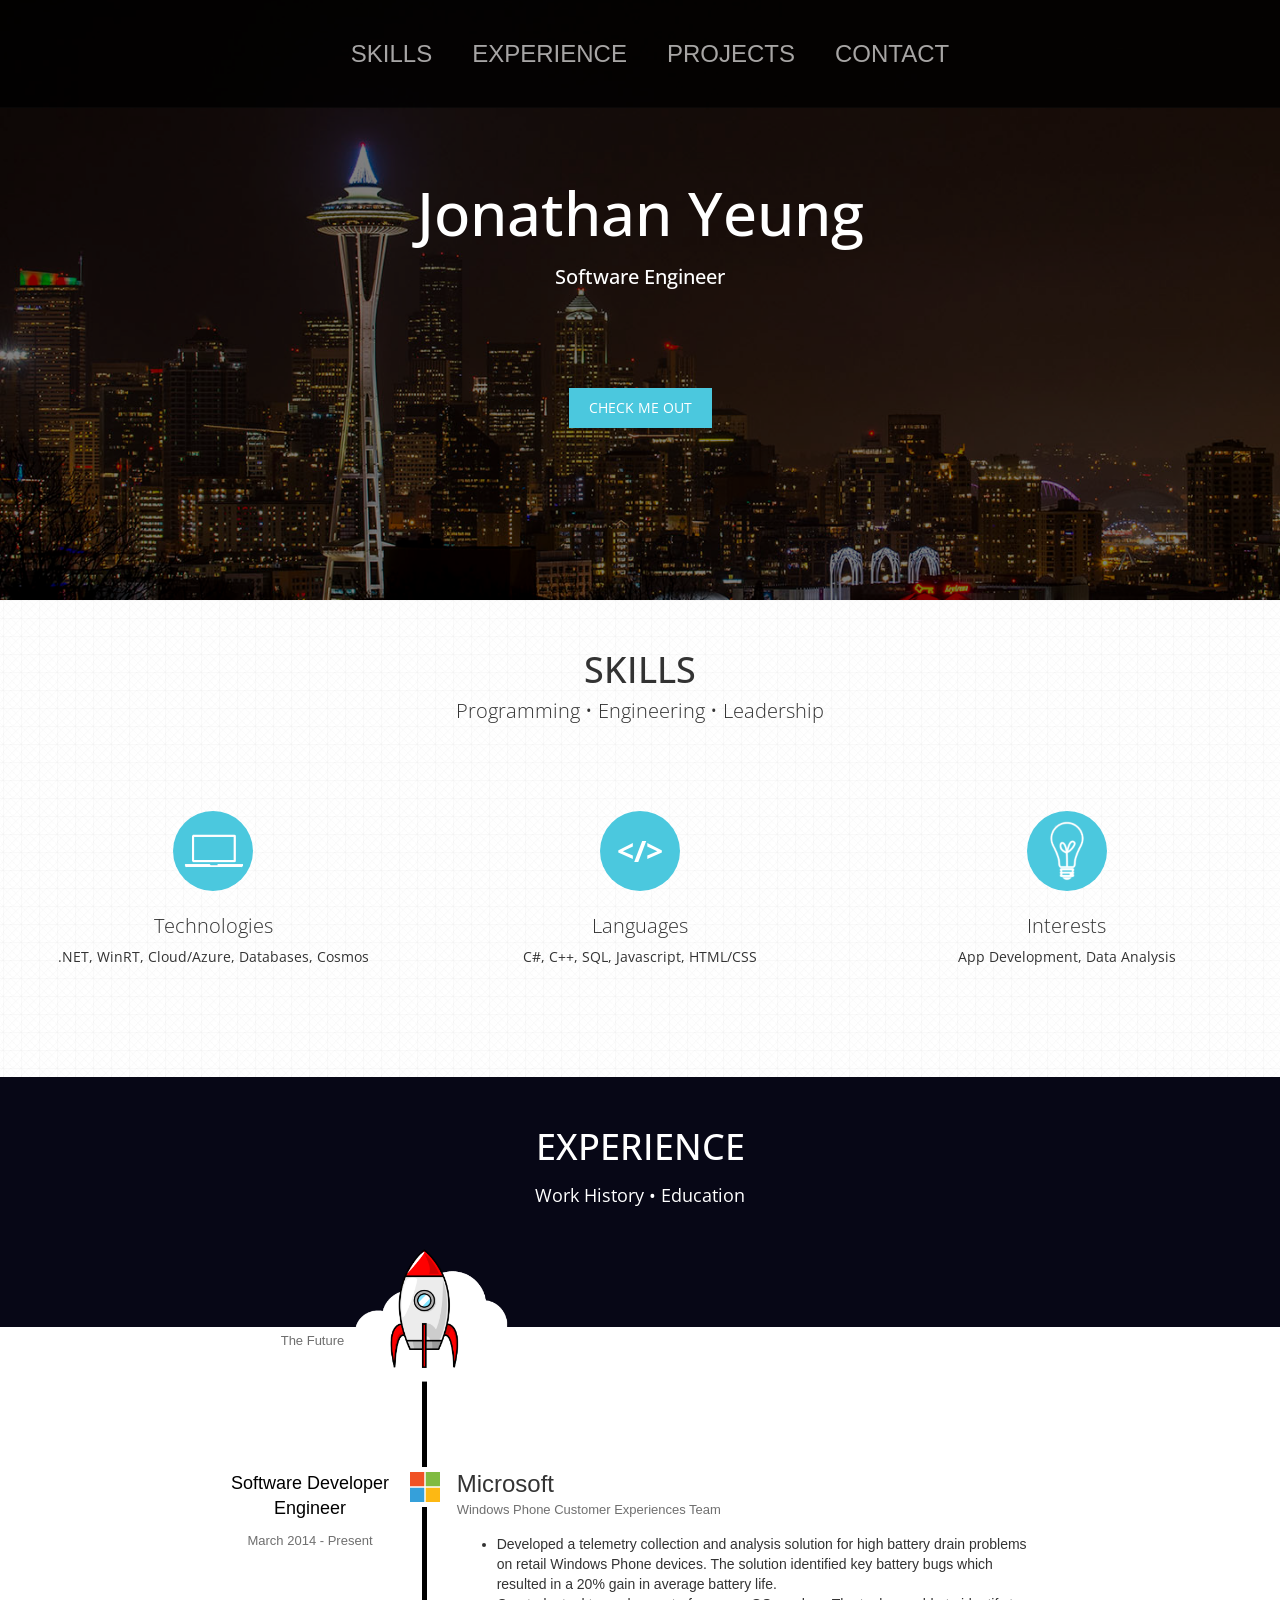
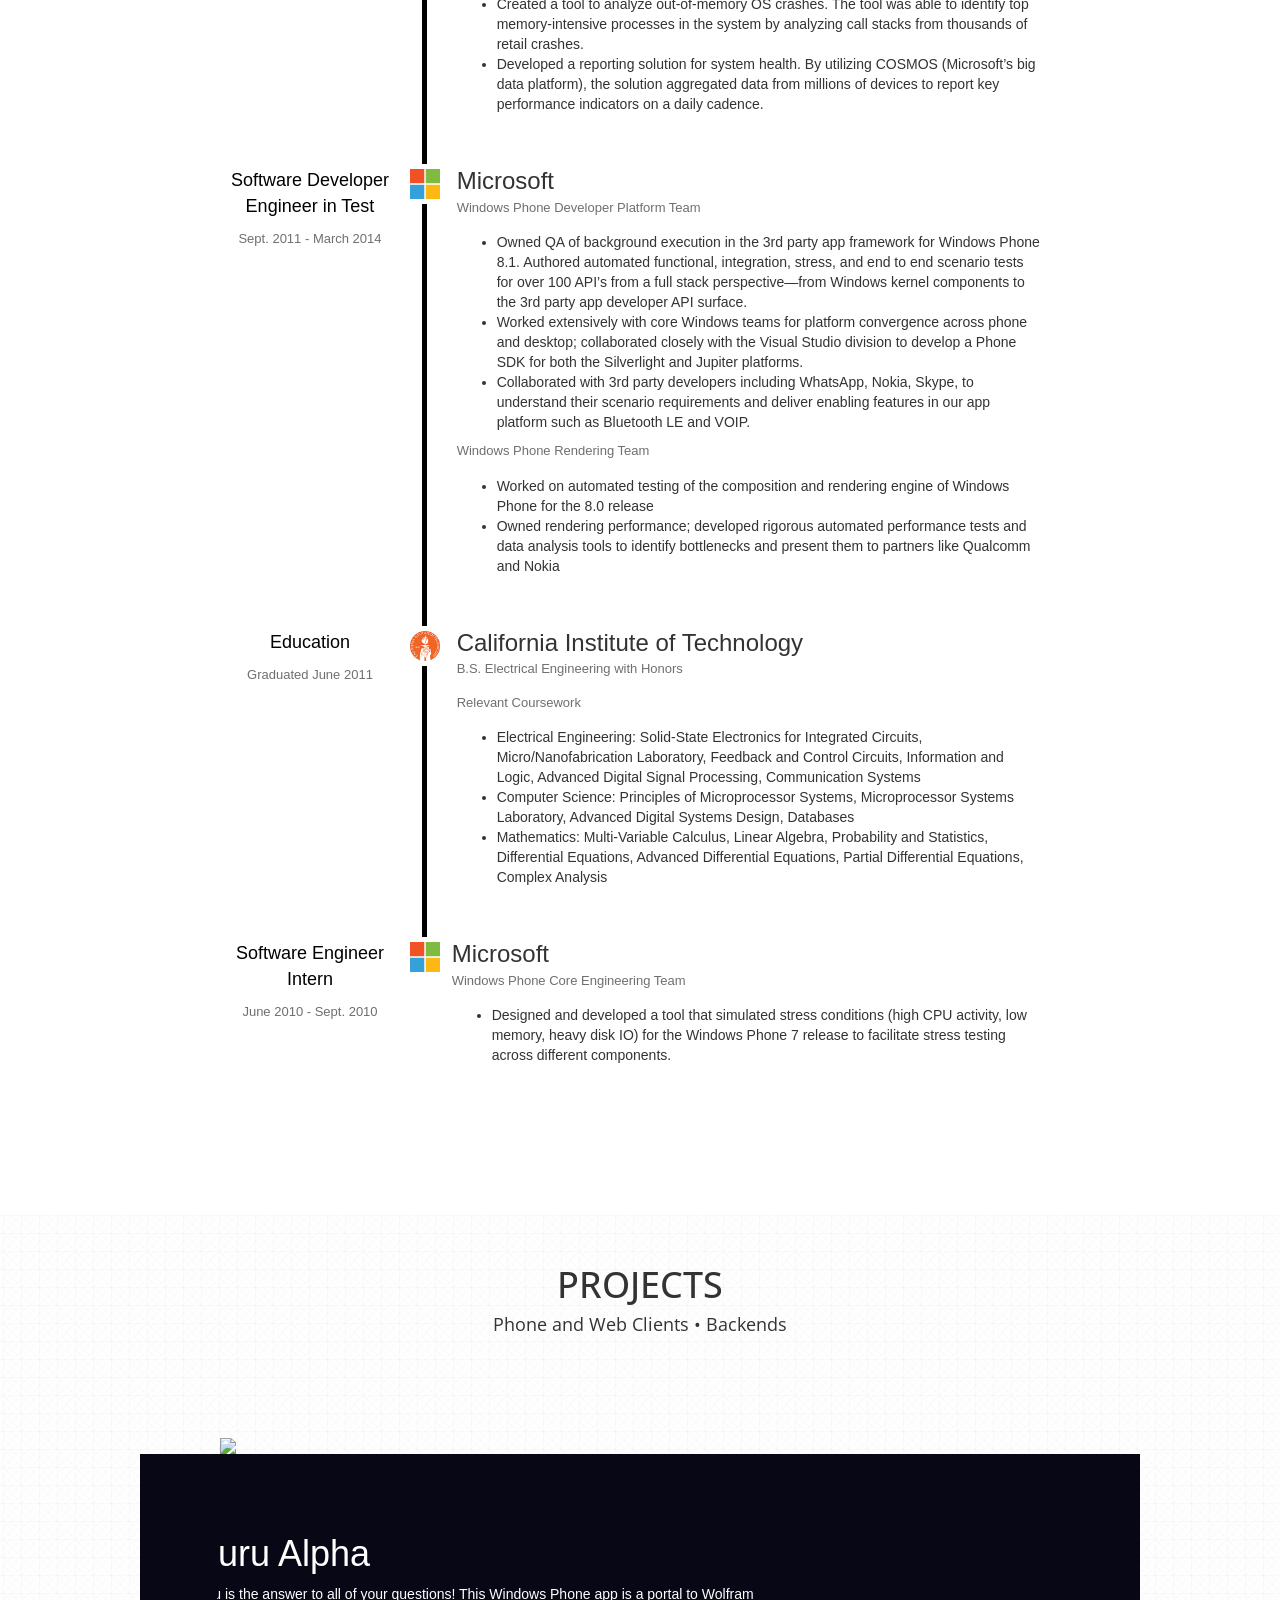
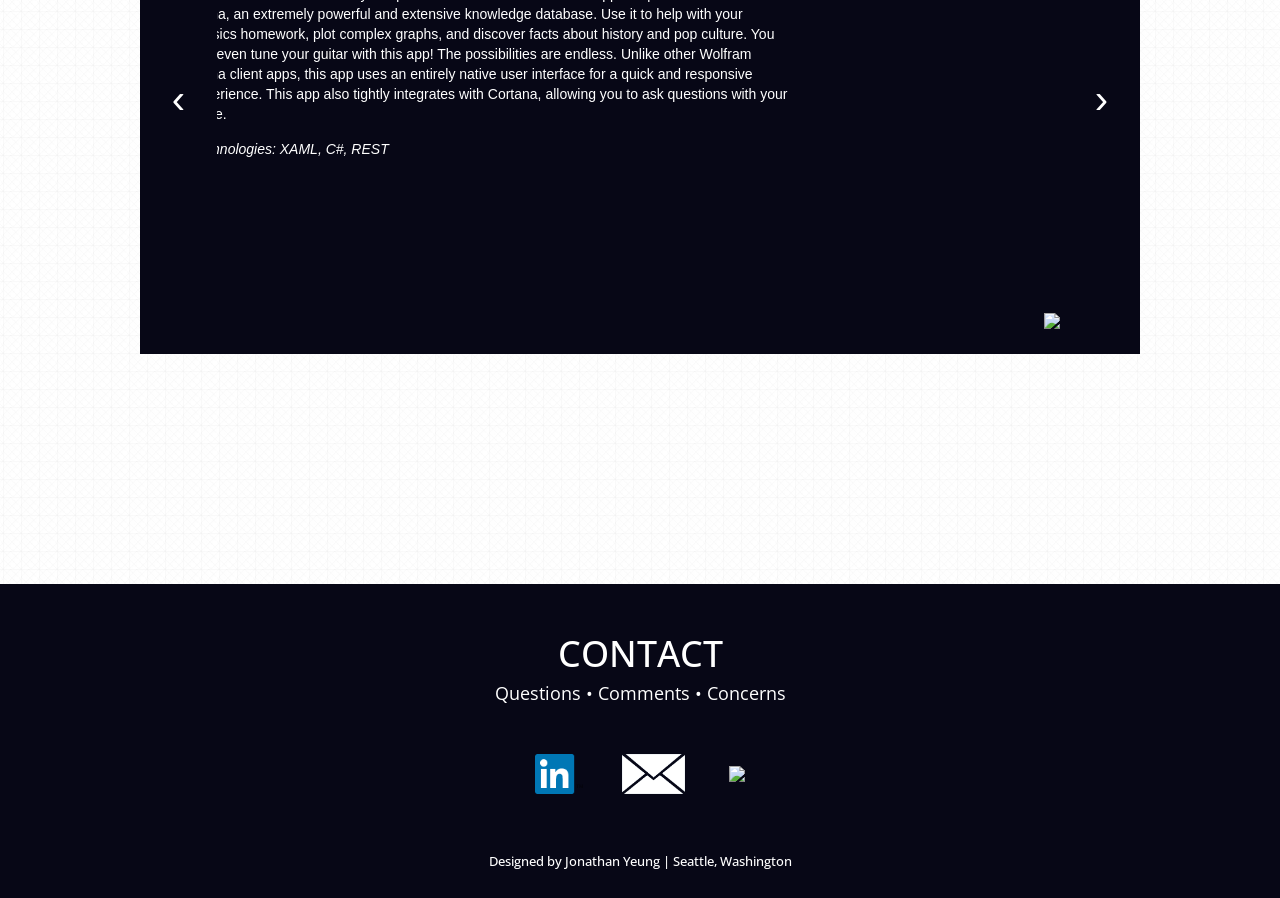
==== commit ba865dc0: "Optimizing Images" ====
--- a/PersonalWebsite/PersonalWebsite/Index.html
+++ b/PersonalWebsite/PersonalWebsite/Index.html
@@ -35,7 +35,6 @@
         <div id="imageHeader" style="text-align:center;align-content:center;">
 
             <nav class="navbar navbar-inverse navbar-fixed-top navBarFixed">
-                <!--<div class="container-fluid" id="navBarContainer">-->
                 <div class="navbar-header">
                     <p class="navbar-brand">Jonathan Yeung</p>
                     <button type="button" class="navbar-toggle" data-toggle="collapse" data-target="#myNavbar">
@@ -68,7 +67,6 @@
                         </li>
                     </ul>
                 </div>
-                <!--</div>-->
             </nav>
 
             <div class="cover-image-container">
@@ -261,7 +259,7 @@
                         <div id="carouselContent">
                             <div class="carouselItem" id="GuruCarousel">
                                 <div class="picture">
-                                    <img src="/Images/GuruAlphaWithChassis.png" />
+                                    <img src="/Images/Projects/GuruAlphaWithChassis.png" />
                                 </div>
                                 <div class="contentContainer">
                                     <div class="content">
@@ -276,7 +274,7 @@
                                 </div>
                                 <div class="badges">
                                     <a target="_blank" href="http://www.windowsphone.com/en-us/store/app/guru-alpha/377191d1-e282-4c0f-8c45-fe780cd6ec84">
-                                        <img src="/Images/462x120_WP_Store_cyan.png" width="150" />
+                                        <img src="/Images/Projects/462x120_WP_Store_cyan.png" width="150" />
                                     </a>
                                 </div>
                             </div>
@@ -299,12 +297,11 @@
                                 </div>
                                 <div class="rightPicture">
                                     <img src="/Images/Tablet_Ozwego_left_angle_1.png" width="100%" />
-                                    <!--<img src="/Images/Tablet_Ozwego_left_angle_1.png" width="450" />-->
                                 </div>
                                 <div class="badges" style="bottom:7%">
                                     <a target="_blank" href="https://github.com/jonathanyeung/ozwego">
-                                        <img src="/Images/GitHub-Mark-Light-120px-plus.png" width="40" style="float:left;clear:both;" />
-                                        <img src="/Images/GitHub_Logo.png" width="40" style="float:left;clear:both" />
+                                        <img src="/Images/Projects/GitHub-Mark-Light-120px-plus.png" width="40" style="float:left;clear:both;" />
+                                        <img src="/Images/Projects/GitHub_Logo.png" width="40" style="float:left;clear:both" />
                                     </a>
                                 </div>
                             </div>
@@ -312,7 +309,7 @@
                             <!--Point Reader-->
                             <div class="carouselItem" id="PointReaderCarousel">
                                 <div class="picture">
-                                    <img src="/Images/PointReaderWithChassis.png" width="300" />
+                                    <img src="/Images/Projects/PointReaderWithChassis.png" width="300" />
                                 </div>
                                 <div class="contentContainer">
                                     <div class="content">
@@ -334,7 +331,7 @@
                                 </div>
                                 <div class="badges">
                                     <a target="_blank" href="http://www.windowsphone.com/en-us/store/app/point-reader/8940b4e1-c8dc-424a-9d30-098ef9911dcb">
-                                        <img src="/Images/462x120_WP_Store_cyan.png" width="150" />
+                                        <img src="/Images/Projects/462x120_WP_Store_cyan.png" width="150" />
                                     </a>
                                 </div>
                             </div>
@@ -378,11 +375,6 @@
                                 <img src="/Images/Contact/FB-f-Logo__blue_58.png" />
                             </a>
                         </li>
-                        <!--<li>
-                            <a target="_blank" href="https://twitter.com/YEUNG_MONEY">
-                                <img src="Images/Contact/TwitterLogo.png" width="40" />
-                            </a>
-                        </li>-->
                     </ul>
                 </div>
 
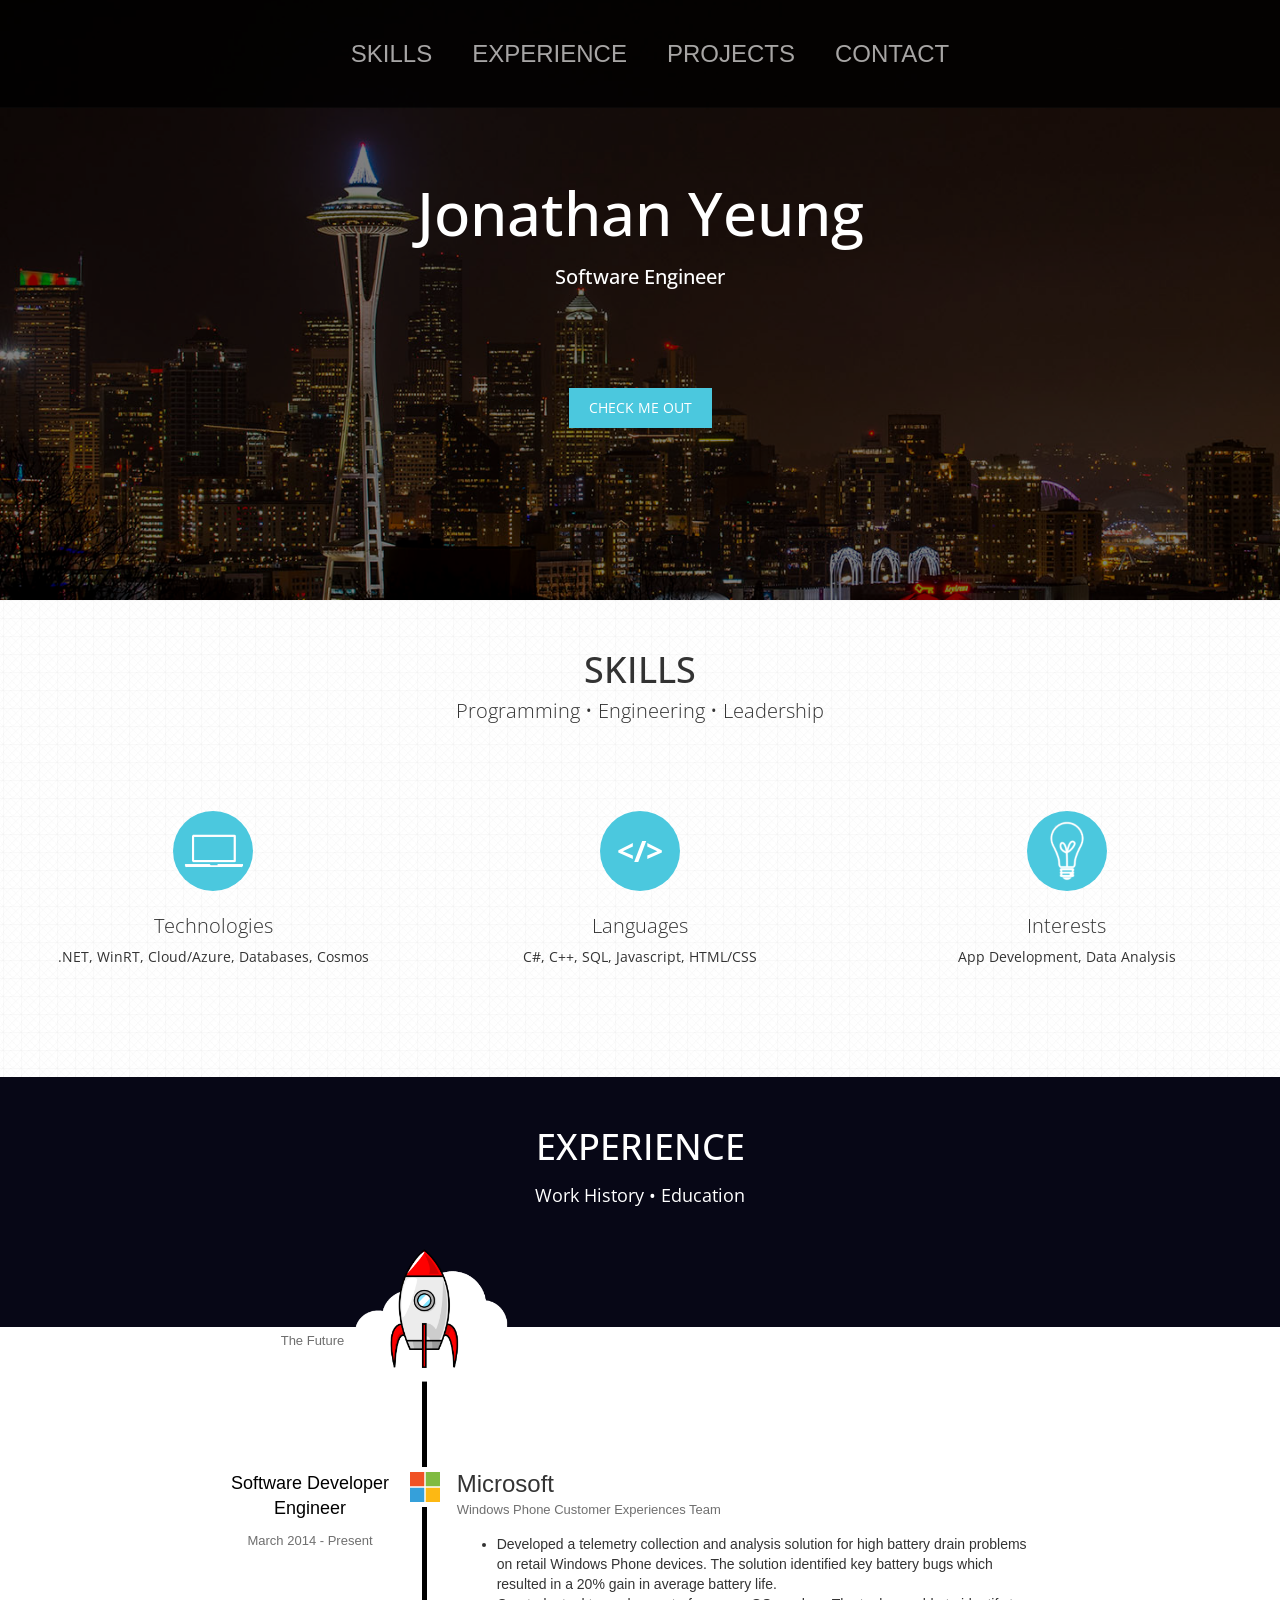
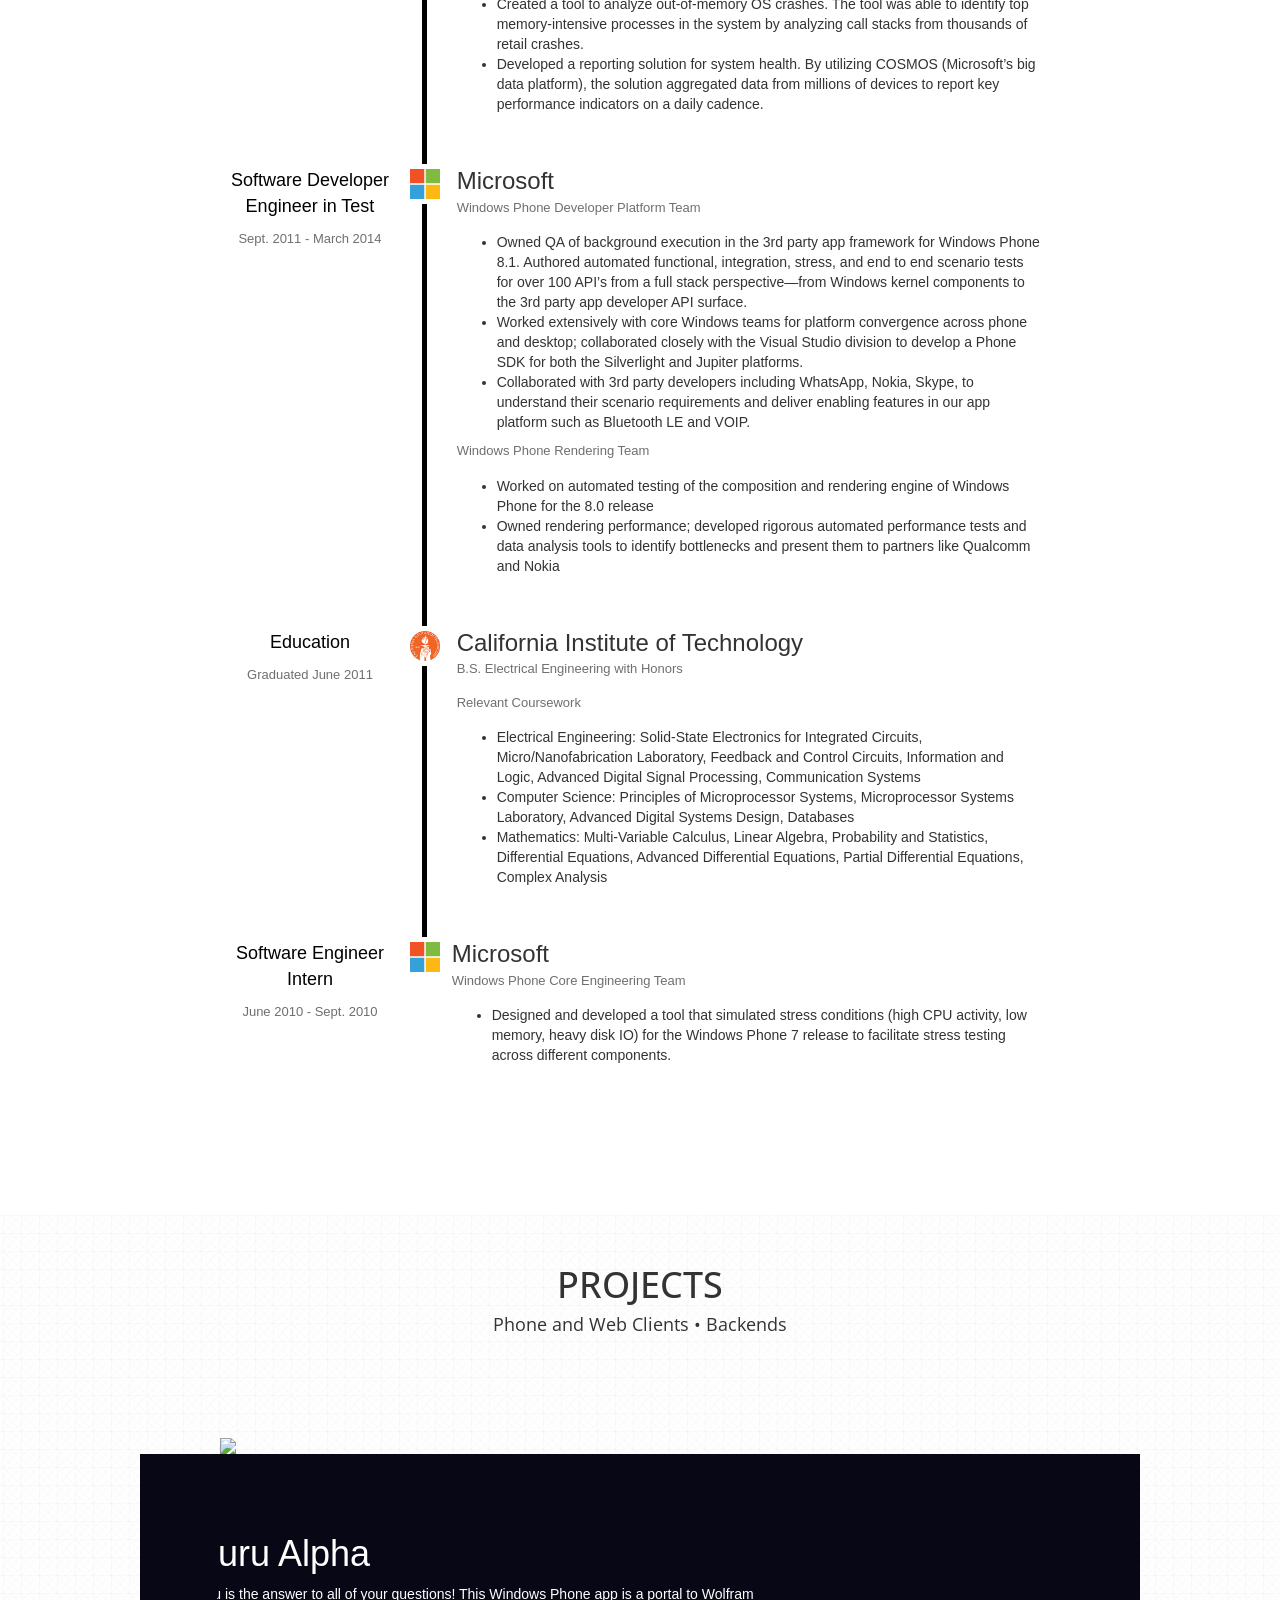
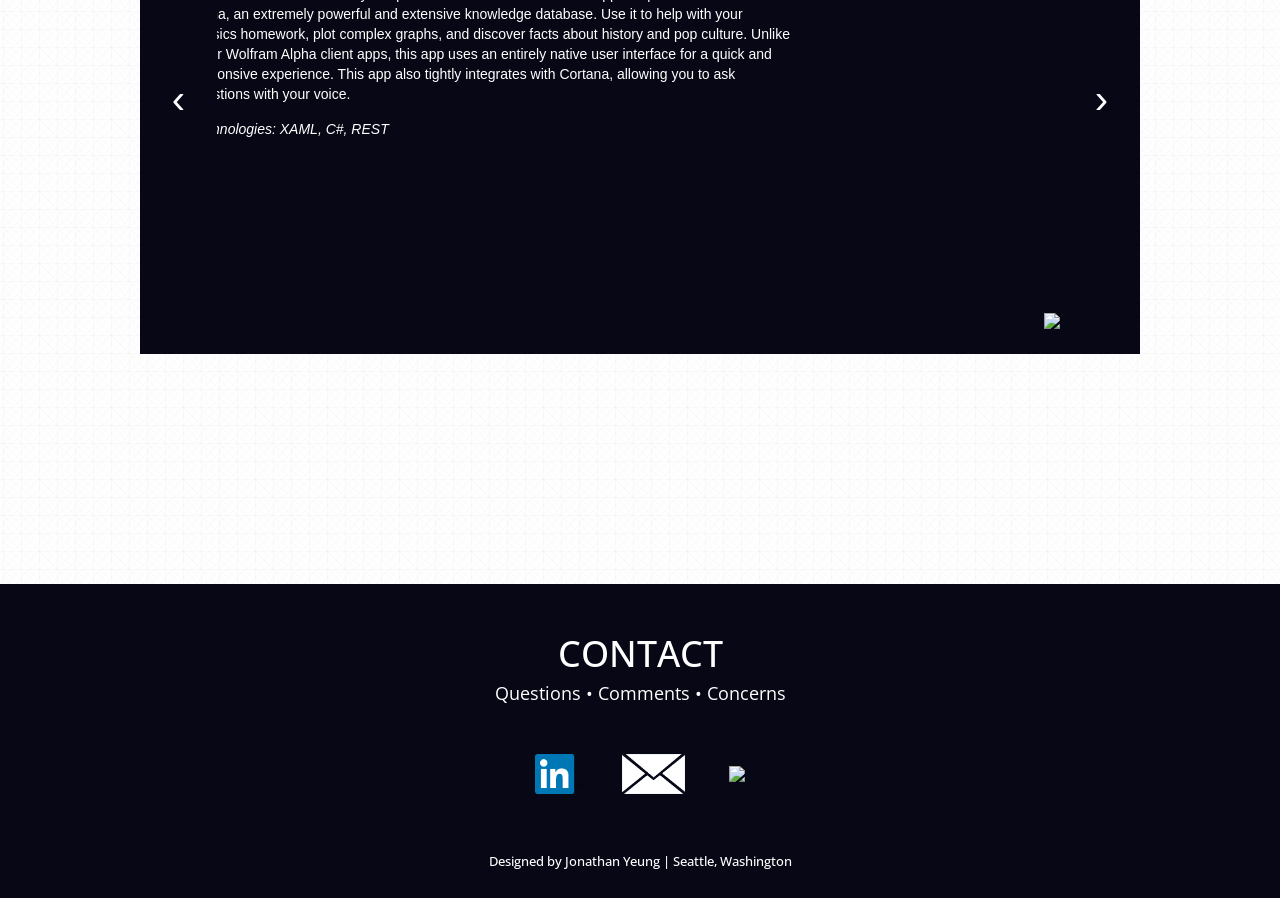
==== commit 304d3f07: "Navbar Spacing Bugs" ====
--- a/PersonalWebsite/PersonalWebsite/Index.html
+++ b/PersonalWebsite/PersonalWebsite/Index.html
@@ -265,9 +265,14 @@
                                     <div class="content">
                                         <h1>Guru Alpha</h1>
                                         <p>
-                                            Guru is the answer to all of your questions!  This Windows Phone app is a portal to Wolfram Alpha, an extremely powerful and extensive knowledge database.  Use it to help with your physics homework, plot complex graphs, and discover facts about history and pop culture.  You can even tune your guitar with this app!  The possibilities are endless.
-
-                                            Unlike other Wolfram Alpha client apps, this app uses an entirely native user interface for a quick and responsive experience.  This app also tightly integrates with Cortana, allowing you to ask questions with your voice.
+                                            Guru is the answer to all of your questions!  This Windows 
+                                            Phone app is a portal to Wolfram Alpha, an extremely powerful
+                                             and extensive knowledge database.  Use it to help with your 
+                                            physics homework, plot complex graphs, and discover facts 
+                                            about history and pop culture. Unlike other Wolfram Alpha
+                                             client apps, this app uses an entirely native user interface
+                                             for a quick and responsive experience.  This app also tightly
+                                             integrates with Cortana, allowing you to ask questions with your voice.
                                         </p>
                                         <p style="margin-top:15px;font-style:italic">Technologies: XAML, C#, REST</p>
                                     </div>
@@ -286,17 +291,20 @@
                                     <div class="content" style="width:50%">
                                         <h1>Ozwego</h1>
                                         <p>
-                                            Ozwego is a real-time multiplayer word game for the Windows Store. Ozwego mimics the gameplay of the popular fast paced game of Bananagrams. Users can find friends to play against, or face other online users through the matchmaking system.
-
-                                            Ozwego uses the Xaml/C# framework for its client implementation. The UI is optimized for both touch and mouse, so that both desktop and tablet users can play competitively against each other.
-
-                                            The backend is implemented in C# on a Windows Azure Virtual Machine, for a highly scalable solution that can support thousands of players. The backend was designed to be multi-instance with a frontend load balancer to guarantee the service will have 99.9% uptime as per Azure's Service Level Agreement.
+                                            Ozwego is a real-time multiplayer word game for the Windows Store 
+                                            that mimics the gameplay of the popular fast paced game of
+                                            Bananagrams. Users can find friends to play against, or face other
+                                             online users through a matchmaking system. The UI is optimized for
+                                             both touch and mouse, so that both desktop and tablet users can 
+                                            play competitively. The backend is implemented on Windows Azure
+                                             virtual machines, for a highly scalable solution that can support 
+                                            thousands of players.
                                         </p>
                                         <p style="margin-top:15px;font-style:italic">Technologies: Windows Azure, TCP, XAML, C#</p>
                                     </div>
                                 </div>
                                 <div class="rightPicture">
-                                    <img src="/Images/Tablet_Ozwego_left_angle_1.png" width="100%" />
+                                    <img src="/Images/Projects/Tablet_Ozwego_left_angle_1.png" width="100%" />
                                 </div>
                                 <div class="badges" style="bottom:7%">
                                     <a target="_blank" href="https://github.com/jonathanyeung/ozwego">
@@ -316,15 +324,13 @@
                                         <h1>Point Reader</h1>
                                         <p>
                                             Point Reader is a Windows Phone app that lets you speed read through a method called rapid
-                                            serial visual presentation. When people read books, they have to
+                                            serial visual presentation. When reading text, people have to
                                             carefully scrutinize each word and reset their gaze when the end
                                             of a line is reached. Considering how many lines are in a novel,
-                                            this slow down can be a significant amount of time! Point reader
+                                            this slow down can be a significant amount of time! Point Reader
                                             flashes words one by one in a fixed position, so that your eyes
-                                            can remain focused in one spot. This results in faster reading
-                                            speeds. Researchers have found that with this technique, people
-                                            are able to read 33% faster on average. With practice, people can
-                                            read even faster.
+                                            remain focused in one spot. This results in faster reading
+                                            speeds. With this technique, people read 30% faster on average.
                                         </p>
                                         <p style="margin-top:15px;font-style:italic">Technologies: Silverlight, XAML, C#, OAuth</p>
                                     </div>
--- a/PersonalWebsite/PersonalWebsite/CSS/jyStyles.css
+++ b/PersonalWebsite/PersonalWebsite/CSS/jyStyles.css
@@ -21,6 +21,10 @@
     height: 50px;
 }
 
+.imageHeader {
+    display: table;
+}
+
 #headerName {
     font-size: 60px;
 }
@@ -33,9 +37,10 @@
 #cover-image-content {
     position: absolute;
     top: 160px;
-    width: 800px;
-    margin-left: -400px;
-    left: 50%;
+    display: block;
+    margin-left: auto;
+    margin-right: auto;
+    width: 100%;
     font-family: 'Open Sans', sans-serif;
     color: white;
 }
@@ -253,12 +258,14 @@
     opacity: 1;
     padding: 0px;
     height: 68px !important;
-    overflow: visible;
+    overflow: visible !important;
 }
 
 #navlist li a.sm {
     line-height: 48px !important;
     font-size: 18px !important;
+    padding-left: 0px !important;
+    padding-right: 0px !important;
 }
 
 .navbar-header.sm {
@@ -271,13 +278,12 @@
     margin: 0;
     background-color: #070716;
     padding-left: 20px;
+    padding-bottom:12px;
 }
 
 #navlist li.sm {
     display: inline;
     list-style-type: none;
-    padding-left: 0px;
-    padding-right: 0px;
     line-height: normal;
     text-align: center;
 }
@@ -307,7 +313,6 @@
 .skills-styles {
     background-image: url(../Images/pattern-grid@1x.jpg);
     background-repeat: repeat;
-    background-color: red;
     background-size: 18px 18px;
 }
 
@@ -529,11 +534,10 @@
 }
 
 .contentContainer {
-    display: table;
     vertical-align: central;
     margin-left: 50px;
     margin-top: 8%;
-    margin-right: 3%;
+    margin-right: 8%;
 }
 
 .leftContentContainer {
@@ -695,4 +699,4 @@
         height: 40px;
     }
 
-/*#endregion */+/*#endregion */
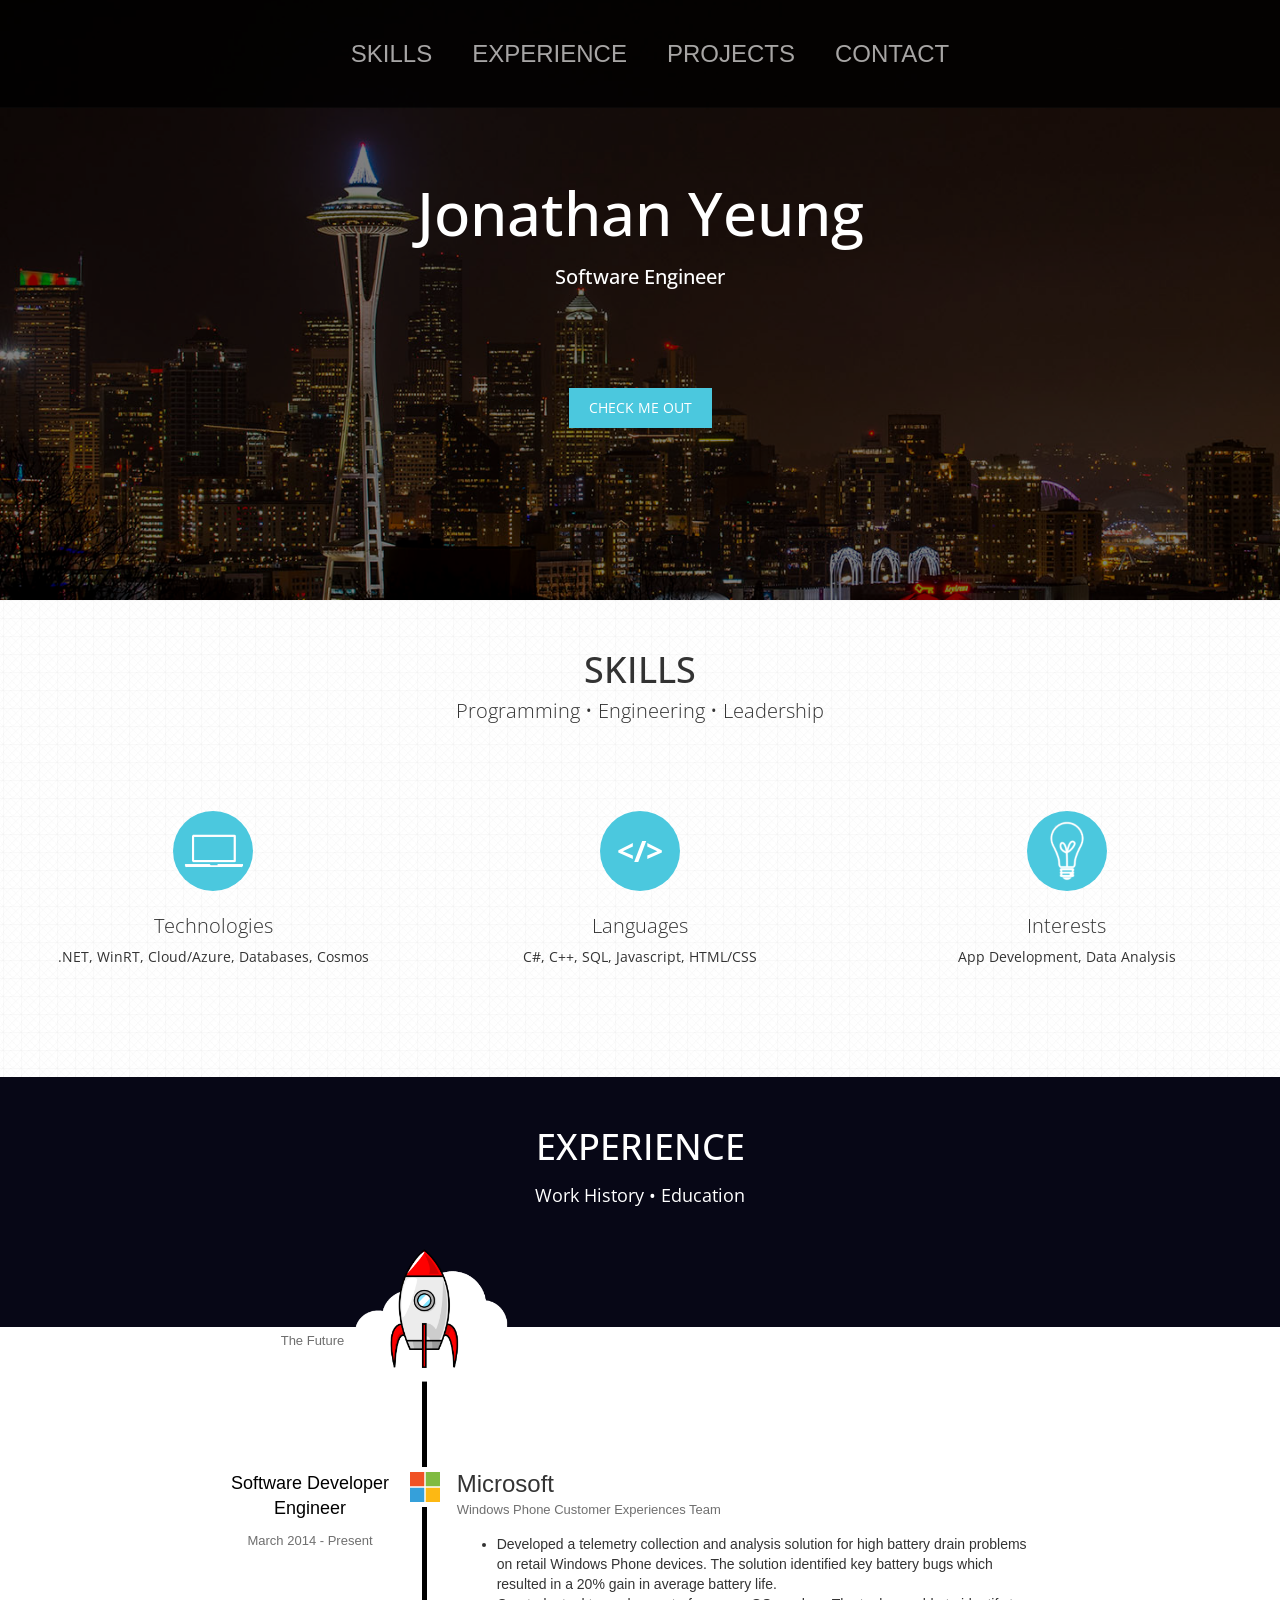
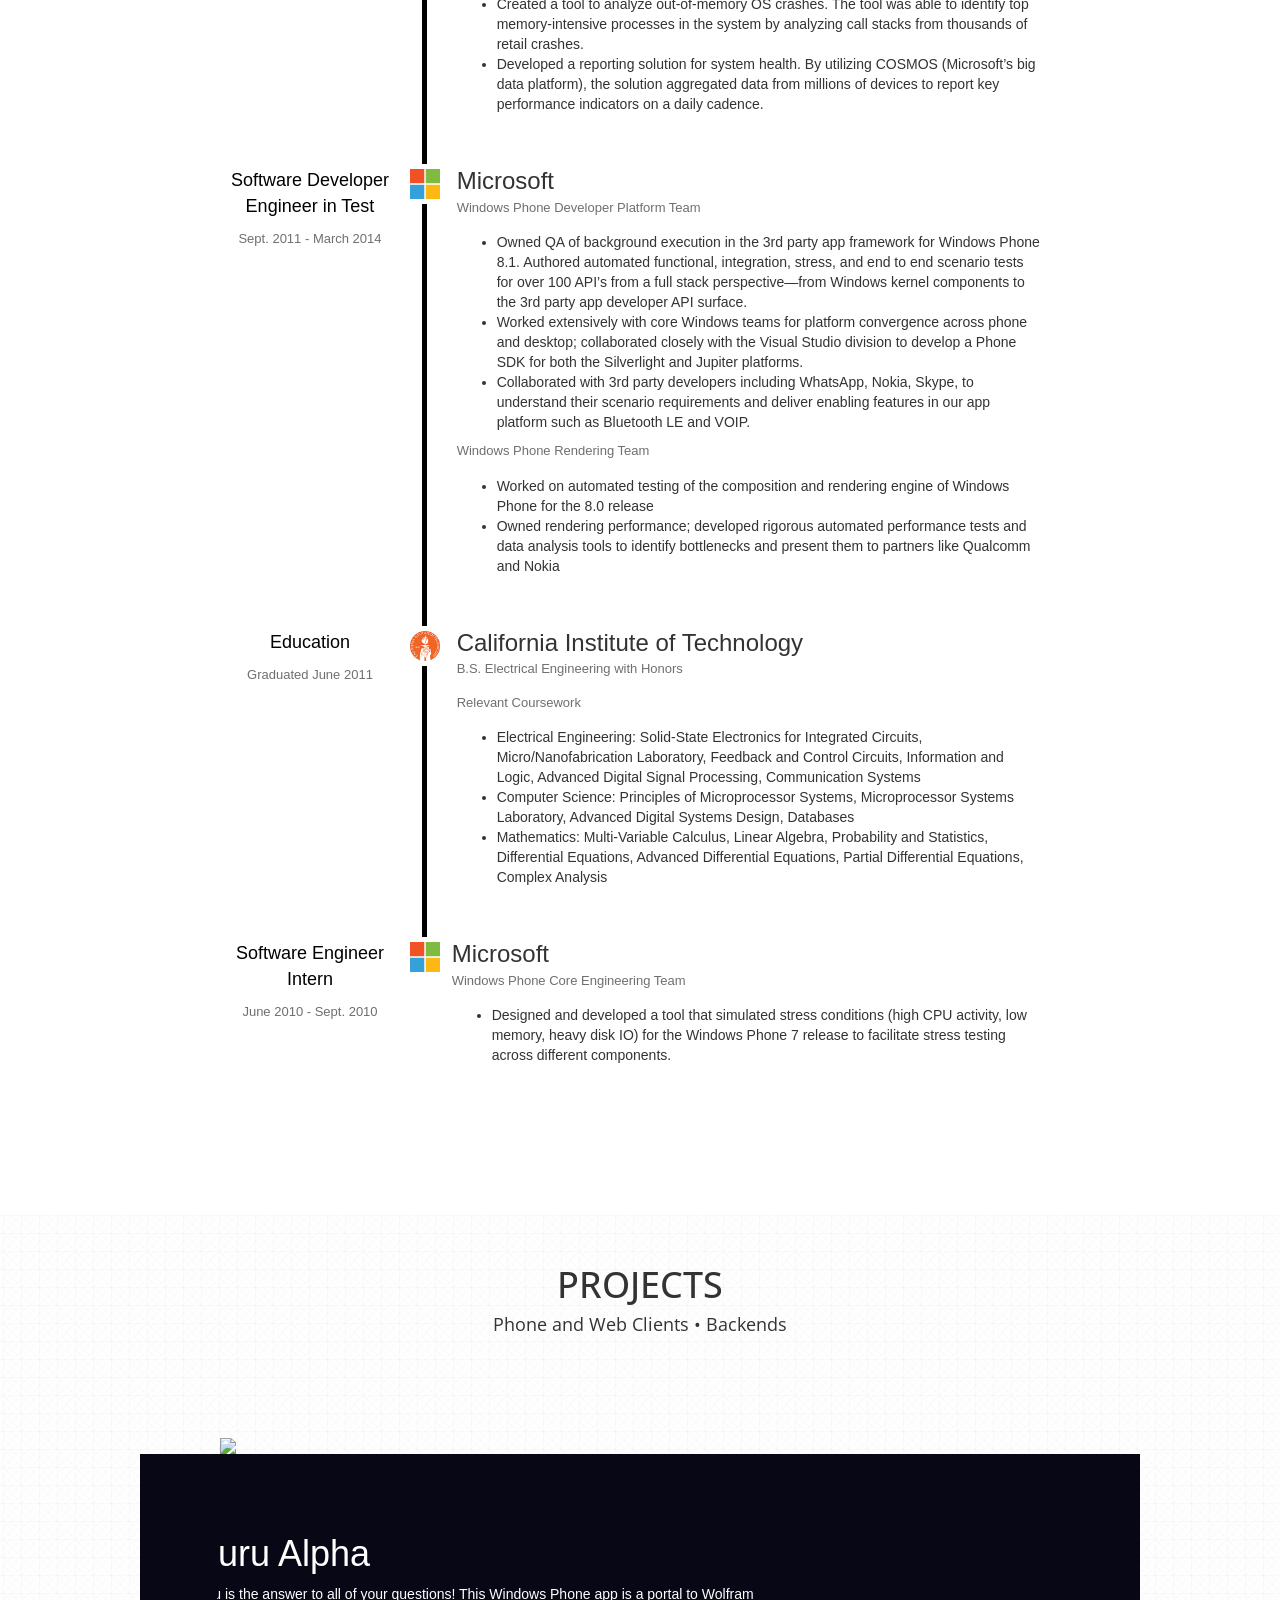
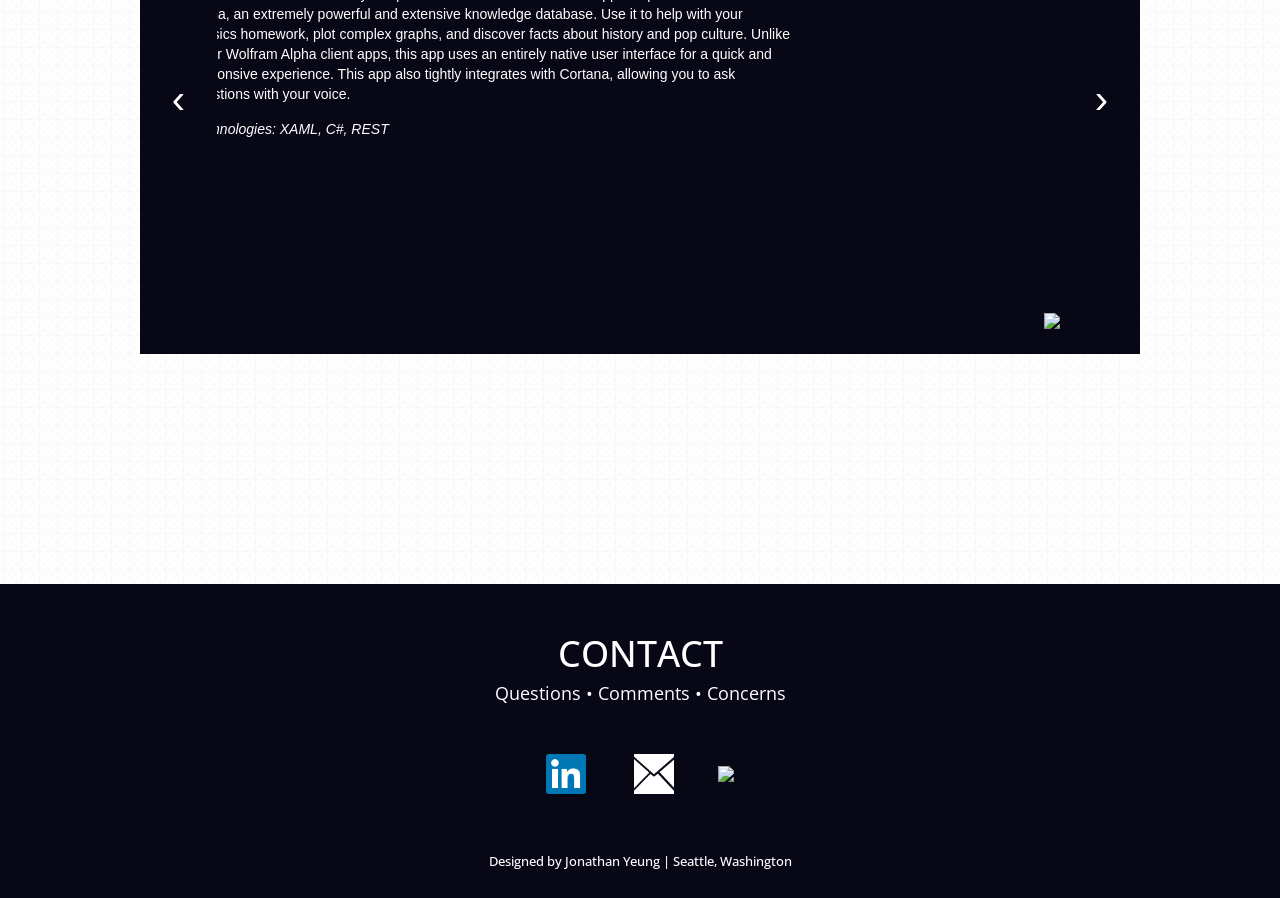
==== commit 59852c2f: "Fixing Project Carousel on Phone Size + Mail Icon changes" ====
--- a/PersonalWebsite/PersonalWebsite/Index.html
+++ b/PersonalWebsite/PersonalWebsite/Index.html
@@ -247,7 +247,7 @@
         </div>
 
         <div id="ProjectsSection" class="row hatch-background">
-            <div class="col-sm-12 section-content">
+            <div class="col-sm-12 section-content" style="padding:0;">
                 <div class="section-Header" style="margin-bottom:100px;">
                     <h1 class="section-Titles">PROJECTS</h1>
                     <h5 class="section-Subtitles">Phone and Web Clients • Backends</h5>
@@ -258,9 +258,12 @@
                         <div class="carouselBackground dark-accent-color"></div>
                         <div id="carouselContent">
                             <div class="carouselItem" id="GuruCarousel">
-                                <div class="picture">
-                                    <img src="/Images/Projects/GuruAlphaWithChassis.png" />
-                                </div>
+                                <div class="pictureWrapper">
+                                    <div class="picture">
+                                        <img src="/Images/Projects/GuruAlphaWithChassis.png" />
+                                    </div>
+                                </div>
+
                                 <div class="contentContainer">
                                     <div class="content">
                                         <h1>Guru Alpha</h1>
@@ -288,7 +291,7 @@
                             <!--Ozwego-->
                             <div class="carouselItem" id="OzwegoCarousel">
                                 <div class="leftContentContainer">
-                                    <div class="content" style="width:50%">
+                                    <div id="OzwegoContent" class="content">
                                         <h1>Ozwego</h1>
                                         <p>
                                             Ozwego is a real-time multiplayer word game for the Windows Store 
@@ -303,10 +306,12 @@
                                         <p style="margin-top:15px;font-style:italic">Technologies: Windows Azure, TCP, XAML, C#</p>
                                     </div>
                                 </div>
-                                <div class="rightPicture">
-                                    <img src="/Images/Projects/Tablet_Ozwego_left_angle_1.png" width="100%" />
-                                </div>
-                                <div class="badges" style="bottom:7%">
+                                <div class="leftPictureWrapper">
+                                    <div class="rightPicture">
+                                        <img src="/Images/Projects/Tablet_Ozwego_left_angle_1.png" width="100%" />
+                                    </div>
+                                </div>
+                                <div id="gitBadge" class="badges">
                                     <a target="_blank" href="https://github.com/jonathanyeung/ozwego">
                                         <img src="/Images/Projects/GitHub-Mark-Light-120px-plus.png" width="40" style="float:left;clear:both;" />
                                         <img src="/Images/Projects/GitHub_Logo.png" width="40" style="float:left;clear:both" />
@@ -316,8 +321,10 @@
 
                             <!--Point Reader-->
                             <div class="carouselItem" id="PointReaderCarousel">
-                                <div class="picture">
-                                    <img src="/Images/Projects/PointReaderWithChassis.png" width="300" />
+                                <div class="pictureWrapper">
+                                    <div class="picture">
+                                        <img src="/Images/Projects/PointReaderWithChassis.png" width="300" />
+                                    </div>
                                 </div>
                                 <div class="contentContainer">
                                     <div class="content">
@@ -354,7 +361,6 @@
             </div>
         </div>
 
-
         <div id="ContactSection" class="row  dark-accent-color">
             <div class="col-sm-12 section-content" style="margin-bottom:0px;">
                 <h1 class="section-Titles" style="color:white">CONTACT</h1>
--- a/PersonalWebsite/PersonalWebsite/CSS/jyStyles.css
+++ b/PersonalWebsite/PersonalWebsite/CSS/jyStyles.css
@@ -278,7 +278,7 @@
     margin: 0;
     background-color: #070716;
     padding-left: 20px;
-    padding-bottom:12px;
+    padding-bottom: 12px;
 }
 
 #navlist li.sm {
@@ -599,42 +599,69 @@
     bottom: 10%;
 }
 
+#gitBadge {
+    bottom: 7%;
+}
+
+#OzwegoContent {
+    width: 50%;
+}
+
 @media (max-width: 768px) {
+
+    #ProjectsSection {
+        width: 100%;
+        margin: 0;
+    }
+
     .picture img {
         width: 100%;
-        max-width: 150px;
+        max-width: 80px;
+        /*max-height: 100px;*/
     }
 
     .rightPicture img {
         width: 100%;
-        max-width: 150px;
+        max-width: 200px;
     }
 
     .picture {
+        position: relative;
+        left: -50%;
+    }
+
+    .pictureWrapper, .leftPictureWrapper {
         position: absolute;
-        right: 0px;
-        margin: 30px;
+        left: 50%;
+    }
+
+    .pictureWrapper {
         margin-top: 12%;
     }
 
+    .leftPictureWrapper{
+        margin-top:7%;
+    }
+
     .rightPicture {
-        position: absolute;
-        right: 0px;
-        margin: 30px;
-        margin-top: 12%;
+        position: relative;
+        margin-top: 10%;
         width: auto;
+        left: -50%;
     }
 
     .contentContainer {
-        margin-top: 12%;
+        margin-top: 30%;
         float: left;
-        margin-right: 210px;
+        margin-right: 30px;
+        margin-left: 30px;
     }
 
     .leftContentContainer {
-        margin-top: 12%;
+        margin-top: 30%;
         float: left;
-        margin-right: 210px;
+        margin-right: 30px;
+        margin-left: 30px;
         width: auto;
     }
 
@@ -653,12 +680,15 @@
         }
 
     .nextButton {
-        left: calc(50px + 12%);
+        right: 20px;
+    }
+
+    .prevButton {
+        left: 20px;
     }
 
     .projectCarousel {
-        padding-left: 20px;
-        padding-right: 20px;
+        padding: 0;
     }
 
     .carouselBackground {
@@ -672,6 +702,50 @@
         right: 30px;
         bottom: 10%;
     }
+
+    #gitBadge {
+        bottom: 30px;
+    }
+
+    #OzwegoContent {
+        width: auto;
+    }
+}
+
+@media (max-width: 500px) {
+    #wrapper {
+        height: 620px;
+    }
+
+    .carouselItem {
+        height: 620px;
+    }
+
+    .projectCarousel {
+        height: 620px;
+    }
+
+    .carouselBackground {
+        height: 620px;
+    }
+
+    .badges {
+        position: absolute;
+        right: 30px;
+        bottom: 5px;
+    }
+
+    #gitBadge {
+        bottom: 5px;
+    }
+
+    .contentContainer {
+        margin-top: 50%;
+    }
+
+    .leftContentContainer {
+        margin-top: 45%;
+    }
 }
 
 
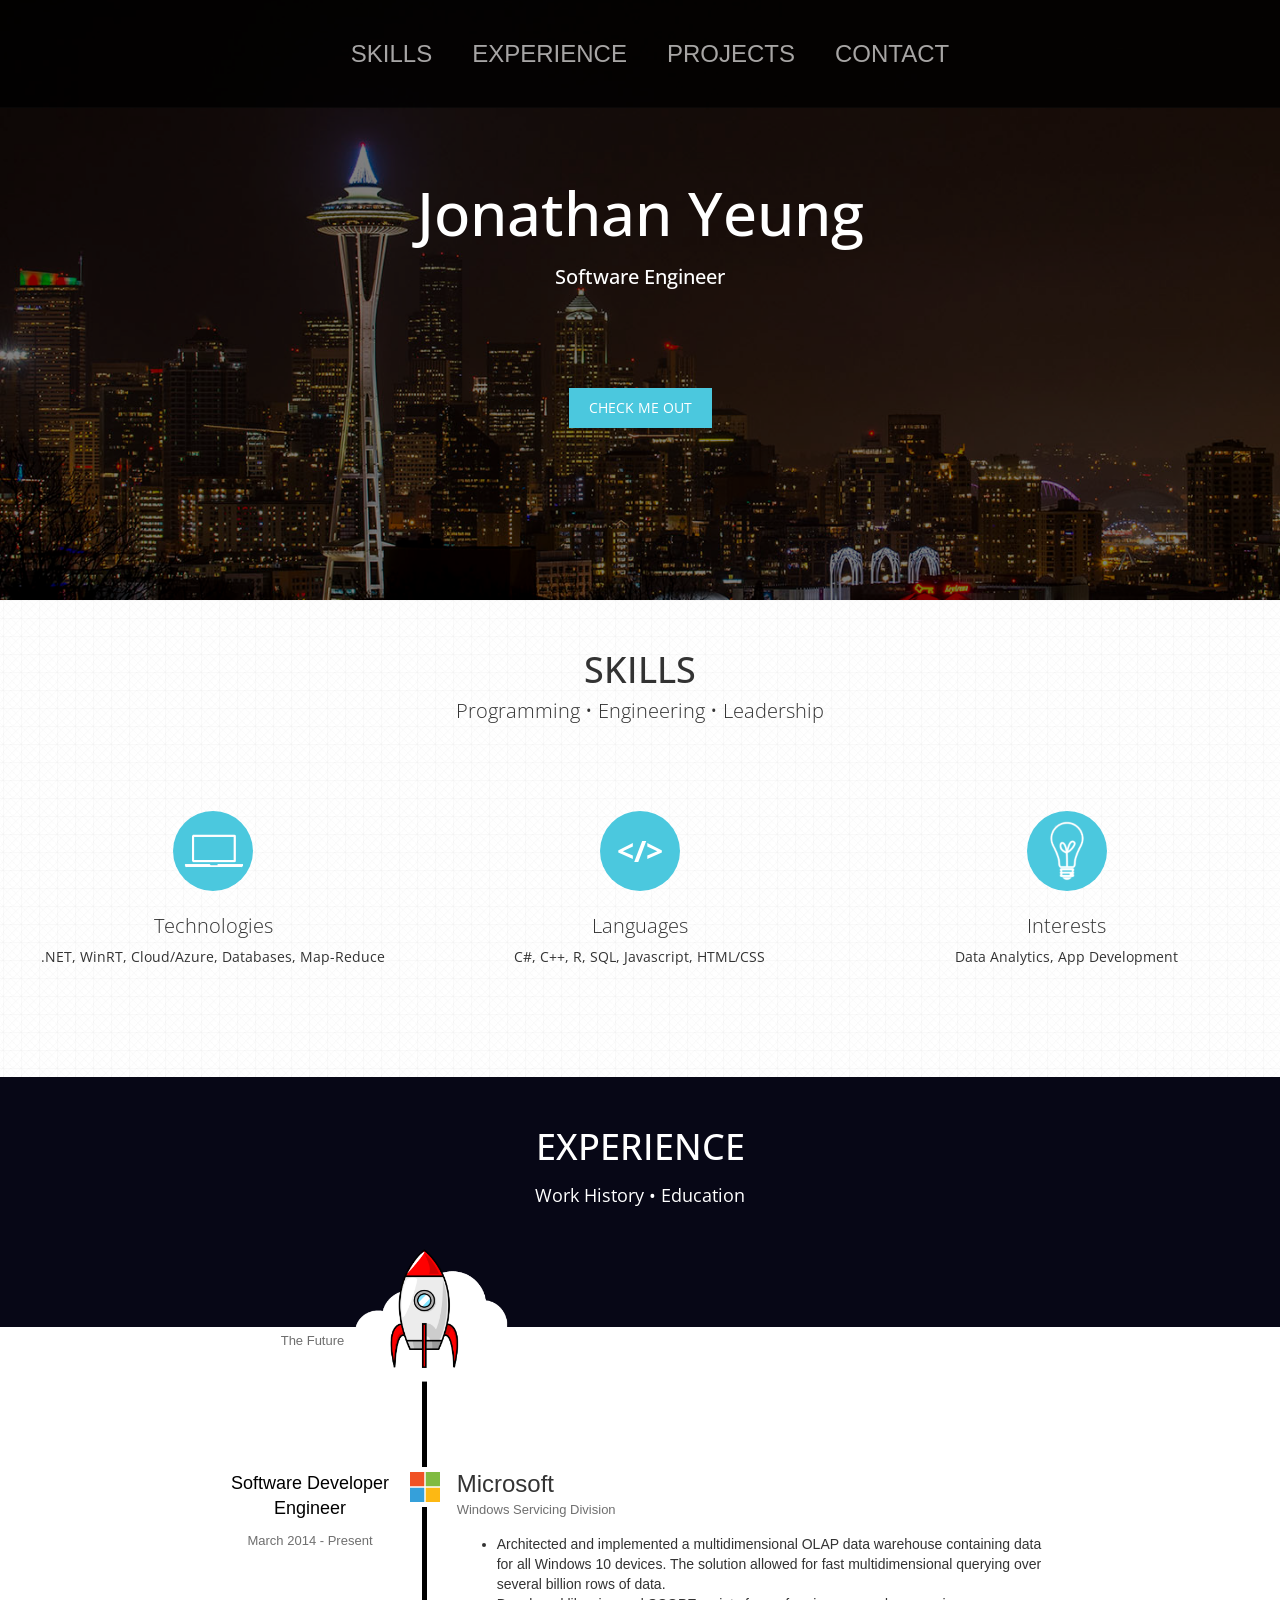
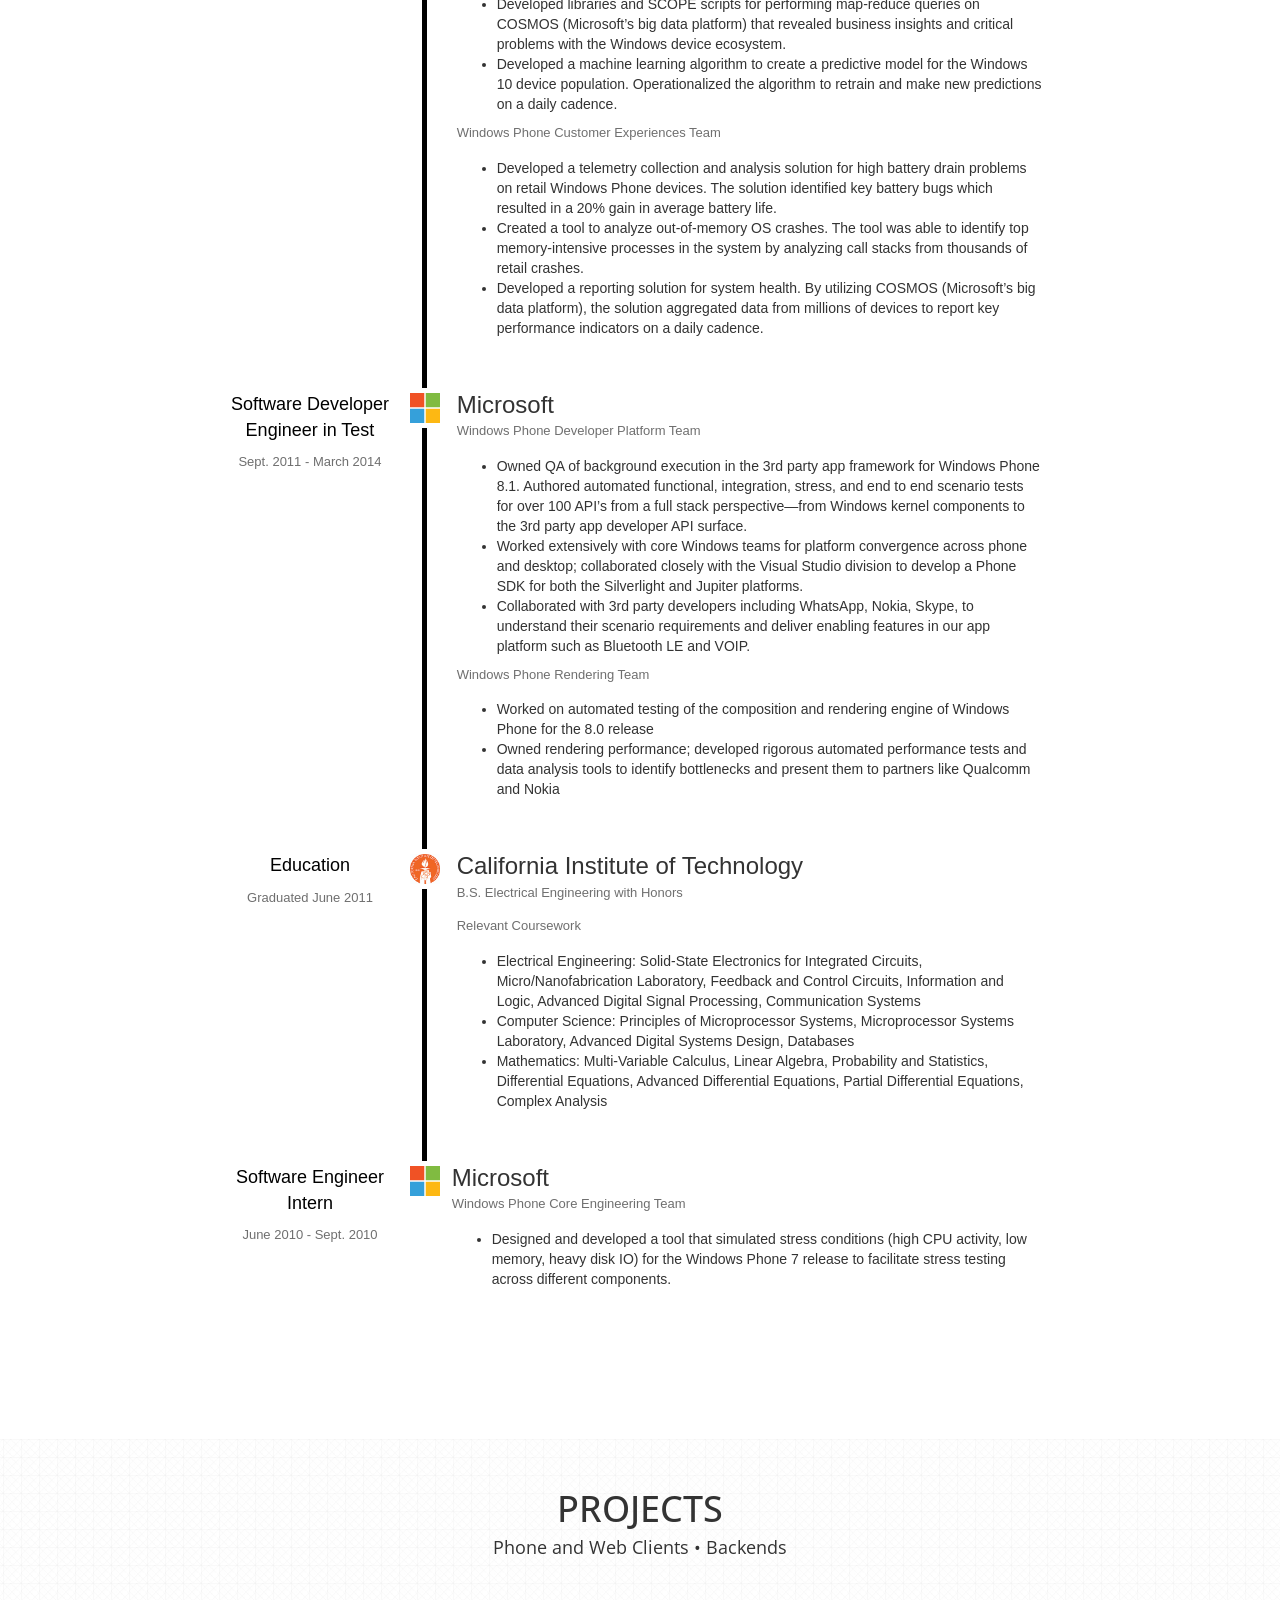
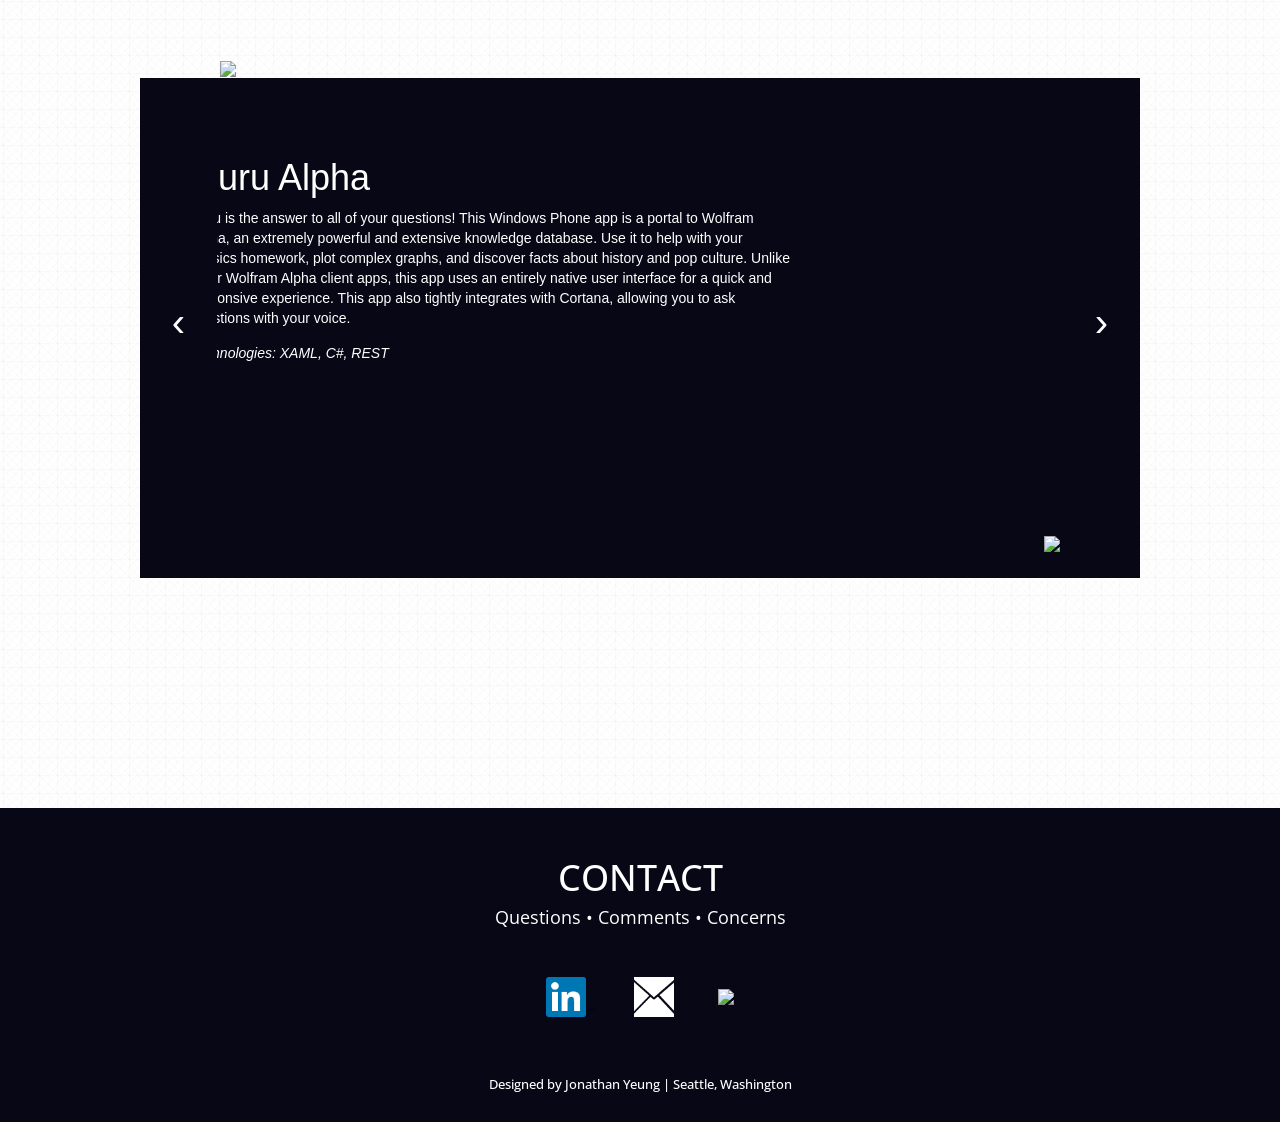
==== commit cd301420: "Updating text for 2016 Resume changes" ====
--- a/PersonalWebsite/PersonalWebsite/Index.html
+++ b/PersonalWebsite/PersonalWebsite/Index.html
@@ -94,7 +94,7 @@
                         <img class="skills-circle-content " src="Images/Skills/laptop.png" width="60" />
                     </div>
                     <h5>Technologies</h5>
-                    <p>.NET, WinRT, Cloud/Azure, Databases, Cosmos</p>
+                    <p>.NET, WinRT, Cloud/Azure, Databases, Map-Reduce</p>
                 </div>
 
                 <div class="col-sm-4">
@@ -102,7 +102,7 @@
                         <p class="skills-circle-content">&#60;&sol;&#62;</p>
                     </div>
                     <h5>Languages</h5>
-                    <p>C#, C++, SQL, Javascript, HTML/CSS</p>
+                    <p>C#, C++, R, SQL, Javascript, HTML/CSS</p>
                 </div>
 
                 <div class="col-sm-4">
@@ -110,7 +110,7 @@
                         <img class="skills-circle-content" src="Images/Skills/lite-bulb-icon.png" width="60" />
                     </div>
                     <h5>Interests</h5>
-                    <p>App Development, Data Analysis</p>
+                    <p>Data Analytics, App Development</p>
                 </div>
             </div>
         </div>
@@ -152,6 +152,15 @@
                             <div class="timelineDescription container col-sm-9">
                                 <div class="timelineDescriptionMargins">
                                     <div class="timelineDescriptionHeader">Microsoft</div>
+                                    <div class="timelineDescriptionSubheader">Windows Servicing Division</div>
+                                    <div class="timelineDescriptionContent">
+                                        <ul>
+                                            <li>Architected and implemented a multidimensional OLAP data warehouse containing data for all Windows 10 devices.  The solution allowed for fast multidimensional querying over several billion rows of data. </li>
+                                            <li>Developed libraries and SCOPE scripts for performing map-reduce queries on COSMOS (Microsoft’s big data platform) that revealed business insights and critical problems with the Windows device ecosystem.</li>
+                                            <li>Developed a machine learning algorithm to create a predictive model for the Windows 10 device population. Operationalized the algorithm to retrain and make new predictions on a daily cadence. </li>
+                                        </ul>
+                                    </div>
+
                                     <div class="timelineDescriptionSubheader">Windows Phone Customer Experiences Team</div>
                                     <div class="timelineDescriptionContent">
                                         <ul>
